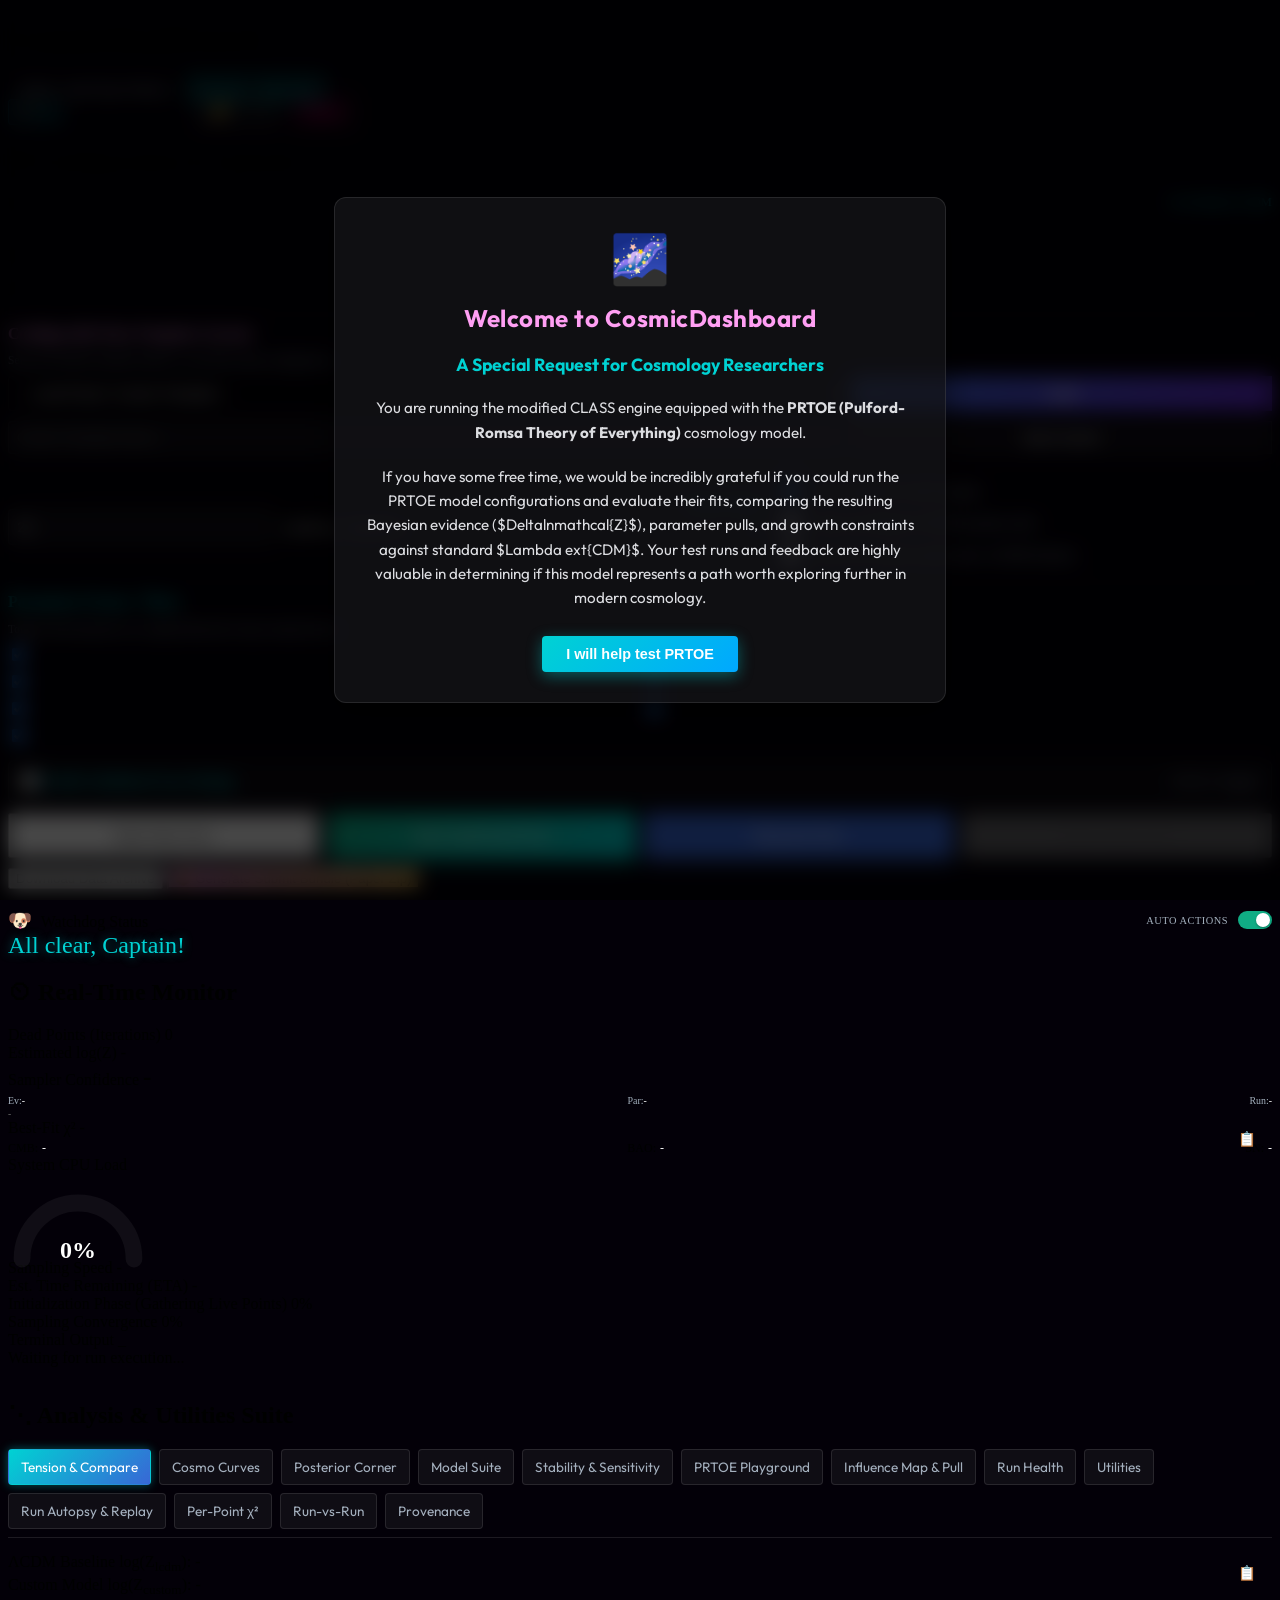
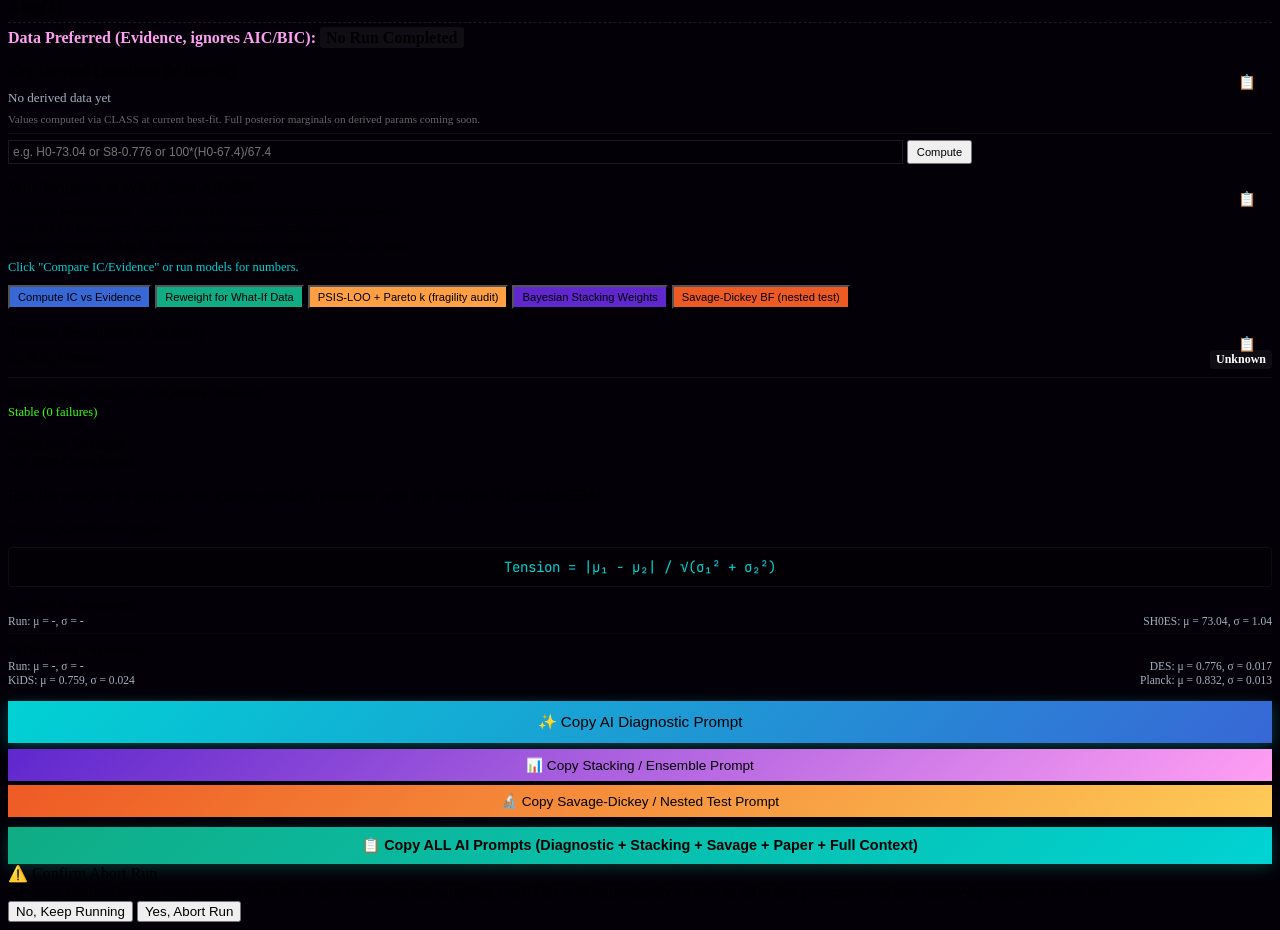
==== cosmic_dashboard/frontend/index.html @ 61d03fb4 "Expose run summary in a beautiful dashboard-native 'Run Complete' card at the top of the grid with o" ====
<!DOCTYPE html>
<html lang="en">
<head>
    <meta charset="UTF-8">
    <meta name="viewport" content="width=device-width, initial-scale=1.0">
    <title>CosmicDashboard - CLASS & Cobaya Controller</title>
    <link rel="stylesheet" href="index.css">
    <link href="https://fonts.googleapis.com/css2?family=Outfit:wght@300;400;600;800&family=JetBrains+Mono:wght@400;700&display=swap" rel="stylesheet">
    <script src="https://cdn.jsdelivr.net/npm/chart.js"></script>
    <style>
        /* Deep Space Nebula Background */
        body {
            background-color: #030008 !important;
            background-image: 
                linear-gradient(to bottom, rgba(3, 0, 8, 0.4), rgba(3, 0, 8, 0.9)),
                url('https://images.unsplash.com/photo-1462331940025-496dfbfc7564?q=80&w=2560&auto=format&fit=crop') !important;
            background-size: cover !important;
            background-position: center center !important;
            background-attachment: fixed !important;
        }
        
        .tab-btn {
            background: rgba(255, 255, 255, 0.05);
            border: 1px solid rgba(255, 255, 255, 0.1);
            color: #a4b0be;
            padding: 8px 12px;
            border-radius: 4px;
            cursor: pointer;
            font-family: 'Outfit', sans-serif;
            font-size: 0.85rem;
            transition: all 0.2s ease;
        }
        .tab-btn:hover {
            background: rgba(255, 255, 255, 0.1);
            color: #fff;
        }
        .tab-btn.active {
            background: linear-gradient(135deg, #00d2d3, #3867d6);
            color: #fff;
            border-color: transparent;
            box-shadow: 0 0 10px rgba(0, 210, 211, 0.4);
        }
        .tab-content {
            display: none;
        }
        .tab-content.active {
            display: block;
        }
        .health-bar-container {
            margin-bottom: 12px;
        }
        .health-bar-label {
            display: flex;
            justify-content: space-between;
            font-size: 0.8rem;
            color: #a4b0be;
            margin-bottom: 4px;
        }
        .health-bar {
            height: 10px;
            background: rgba(255,255,255,0.05);
            border-radius: 5px;
            overflow: hidden;
            border: 1px solid rgba(255,255,255,0.1);
        }
        .health-bar-fill {
            height: 100%;
            width: 0%;
            transition: width 0.5s ease-in-out;
        }
        .wizard-row {
            display: flex;
            gap: 10px;
            margin-bottom: 10px;
            align-items: center;
        }
        .wizard-row label {
            flex: 1;
            font-size: 0.85rem;
            color: #a4b0be;
        }
        .wizard-row select, .wizard-row input {
            flex: 1.5;
            background: rgba(0,0,0,0.3);
            border: 1px solid rgba(255,255,255,0.1);
            border-radius: 4px;
            color: #fff;
            padding: 6px;
            font-family: 'JetBrains Mono', monospace;
            font-size: 0.85rem;
        }
    </style>
</head>
<body>
    <div class="stars"></div>
    <div class="app-container">
        <!-- Header -->
        <header class="app-header">
            <div class="logo-area">
                <span class="pulse-ring"></span>
                <h1>Cosmic<span>Dashboard</span></h1>
                <span style="font-size: 0.75rem; color: #a4b0be; margin-left: 12px; font-weight: normal; align-self: flex-end; margin-bottom: 5px; font-family: 'Outfit', sans-serif;">Author: Justin Ryan Pulford</span>
                <span id="classy-badge" style="margin-left: 15px; font-size: 0.8rem; padding: 4px 8px; background: rgba(0, 210, 211, 0.1); border: 1px solid #00d2d3; border-radius: 4px; color: #00d2d3; font-family: 'JetBrains Mono', monospace;">Engine: Checking...</span>
            </div>
            <div style="display: flex; align-items: center; gap: 15px;">
                <div id="phone-link-container" style="display: none; align-items: center; gap: 6px; background: rgba(0, 210, 255, 0.05); border: 1px solid rgba(0, 210, 255, 0.15); padding: 4px 8px; border-radius: 4px; font-size: 0.82rem; font-family: 'Outfit', sans-serif;">
                    <span style="font-size: 1rem;">📱</span>
                    <span style="color: #a4b0be;">Phone Sync:</span>
                    <a id="phone-link-href" href="#" target="_blank" rel="noopener noreferrer" style="color: #00d2d3; text-decoration: none; font-weight: bold; font-family: 'JetBrains Mono', monospace;">Checking...</a>
                    <button id="btn-phone-copy" title="Copy full phone URL" style="background:none; border:none; color:#a4b0be; cursor:pointer; font-size:0.75rem; padding:0 1px; line-height:1;">📋</button>
                    <button id="btn-phone-refresh" title="Refresh status (update phone link)" style="background:none; border:none; color:#a4b0be; cursor:pointer; font-size:0.75rem; padding:0 1px; line-height:1;">🔄</button>
                    <button id="btn-phone-set" title="Manually paste/set a working tunnel URL (use if auto link broke or for manual npx localtunnel)" style="background:none; border:none; color:#a4b0be; cursor:pointer; font-size:0.75rem; padding:0 1px; line-height:1;">📝</button>
                    <button id="btn-phone-clear" title="Clear phone link (tunnel expired/broken)" style="background:none; border:none; color:#a4b0be; cursor:pointer; font-size:0.75rem; padding:0 1px; line-height:1;">✕</button>
                </div>
                <button id="btn-phone-set-global" title="Phone Sync / Remote Access — set or update tunnel URL (for when auto localtunnel link breaks or manual npx)" style="background: rgba(0, 210, 255, 0.08); border: 1px solid rgba(0, 210, 255, 0.25); color: #00d2d3; padding: 3px 7px; border-radius: 4px; font-size: 0.85rem; cursor: pointer; display: flex; align-items: center; gap: 3px; font-family: 'Outfit', sans-serif;">
                    📱 <span style="font-size: 0.65rem; opacity: 0.8;">sync</span>
                </button>
                <div class="system-status">
                    <span class="status-dot status-idle" id="status-dot"></span>
                    <span class="status-text" id="status-text">SYSTEM IDLE</span>
                </div>
                <button class="btn btn-secondary" id="btn-manual-login" style="padding: 6px 12px; font-size: 0.8rem; background: rgba(255,255,255,0.05); border:1px solid rgba(255,255,255,0.15); display: flex; align-items: center; gap: 6px;">
                    <span>🔑</span> <span>Login</span>
                </button>
                <button class="btn btn-secondary" id="btn-logout" style="padding: 6px 10px; font-size: 0.75rem; background: rgba(255,0,127,0.1); border:1px solid rgba(255,0,127,0.3); color:#ff007f;">Logout</button>
            </div>
        </header>

        <!-- Main Dashboard Grid -->
        <main class="dashboard-grid">
            <!-- Real-time Run Complete Summary (appears at the top of the grid when complete) -->
            <div class="evidence-math" id="run-complete-summary-card" style="grid-column: 1 / -1; display: none; position: relative; background: linear-gradient(135deg, rgba(16, 172, 132, 0.2), rgba(0, 210, 211, 0.15)); border: 1px solid rgba(0, 210, 211, 0.4); box-shadow: 0 4px 25px rgba(0, 210, 211, 0.25); margin-bottom: 15px; padding: 18px; border-radius: 8px;">
                <button class="copy-btn" id="btn-close-summary" title="Dismiss" style="position: absolute; top: 10px; right: 10px; background: none; border: none; color: #a4b0be; cursor: pointer; font-size: 1rem; transition: all 0.2s ease;">✕</button>
                <div style="display: flex; align-items: center; justify-content: space-between; flex-wrap: wrap; gap: 15px;">
                    <div style="max-width: 50%;">
                        <h3 style="margin: 0 0 5px 0; color: #00d2d3; font-size: 1.15rem; display: flex; align-items: center; gap: 8px;">
                            <span>🎉</span> Cosmo Optimizer Run Complete!
                        </h3>
                        <p style="margin: 0; color: #a4b0be; font-size: 0.85rem;">
                            The multi-start optimizer has successfully finished. Mode clustering, GP surrogate-accelerated MCMC, and Gelfand-Dey evidence estimation are complete.
                        </p>
                    </div>
                    <div style="display: flex; gap: 20px; flex-wrap: wrap;">
                        <div style="text-align: center; background: rgba(0,0,0,0.2); padding: 8px 15px; border-radius: 4px; border: 1px solid rgba(255,255,255,0.05);">
                            <div style="font-size: 0.72rem; color: #a4b0be; text-transform: uppercase;">Combined ln(Z)</div>
                            <div style="font-size: 1.25rem; font-weight: bold; color: #00d2d3; font-family: var(--font-mono);" id="summary-combined-logz">-</div>
                        </div>
                        <div style="text-align: center; background: rgba(0,0,0,0.2); padding: 8px 15px; border-radius: 4px; border: 1px solid rgba(255,255,255,0.05);">
                            <div style="font-size: 0.72rem; color: #a4b0be; text-transform: uppercase;">Modes Found</div>
                            <div style="font-size: 1.25rem; font-weight: bold; color: #ff9f43; font-family: var(--font-mono);" id="summary-modes-count">-</div>
                        </div>
                        <div style="text-align: center; background: rgba(0,0,0,0.2); padding: 8px 15px; border-radius: 4px; border: 1px solid rgba(255,255,255,0.05);">
                            <div style="font-size: 0.72rem; color: #a4b0be; text-transform: uppercase;">Exploration Health</div>
                            <div style="font-size: 1.25rem; font-weight: bold; color: #10ac84; font-family: var(--font-mono);" id="summary-exploration-health">-</div>
                        </div>
                    </div>
                    <button class="btn btn-primary btn-glow" id="btn-view-optimizer-details" style="padding: 10px 18px; font-size: 0.88rem; background: linear-gradient(135deg, #10ac84, #00d2d3); border: none; box-shadow: 0 4px 15px rgba(0, 210, 211, 0.4); font-weight: bold;">
                        🔍 View Multimodal Report
                    </button>
                </div>
            </div>
            <!-- Left Panel: Configuration & Uploads -->
            <section class="panel glassmorphic scrollable" id="config-panel">
                <h2><span class="icon">&#x2699;</span> Configuration & Uploads</h2>
                
                <!-- YAML Upload -->
                <div class="control-group">
                    <label style="display: flex; justify-content: space-between;">Upload Model Configuration (.yaml) <a href="#" id="btn-reset-yaml" style="color: #00d2d3; text-decoration: none; font-size: 0.8rem;">Use Default ΛCDM</a></label>
                    <div class="file-upload-zone" id="yaml-upload-zone" role="button" tabindex="0" aria-label="Upload YAML configuration file">
                        <span class="upload-icon">&#x2191;</span>
                        <p>Drag & drop or <span class="browse">browse</span></p>
                        <span class="file-name-display" id="yaml-name">Default: lcdm_config.yaml</span>
                        <input type="file" id="yaml-input" accept=".yaml,.yml" style="display: none;">
                        <!-- THE COSMIC PORTAL: ALWAYS-VISIBLE ALIVE NEBULA.
                             Real nebula photo + deep layered gas clouds (indigos/violets/crimsons/teals/magentas/golds).
                             ALWAYS present (never disappears when config added).
                             .has-model: vivid + glassmorphic readable name pill so you clearly see "what model is being ran".
                             .running: FULLY ALIVE - fast swirling drift, pulsing energy, flowing space dust through the clouds,
                             stars dancing, portal breathing/glowing. Hover amps it more. Pure CSS. JUST MAKE IT ALIVE. -->

                    </div>
                </div>

                <!-- Configurable Run Template System -->
                <div class="control-group" id="template-system-section" style="margin-top: 15px; border-top: 1px solid rgba(255,255,255,0.05); padding-top: 10px;">
                    <label style="font-weight: bold; margin-bottom: 8px; color: #ff9ff3;">Configurable Run Template System</label>
                    <p style="font-size: 0.72rem; color: #a4b0be; margin-bottom: 10px;">Select pre-defined standard models or save/load custom configurations.</p>
                    <div style="display: flex; gap: 8px; margin-bottom: 10px;">
                        <select id="select-config-template" style="flex: 2; padding: 8px; border-radius: 4px; background: rgba(0,0,0,0.3); border: 1px solid rgba(255,255,255,0.1); color: #fff; font-size: 0.82rem;">
                            <option value="">-- Load Preset / Custom Template --</option>
                            <option value="lcdm_baseline">ΛCDM Baseline</option>
                            <option value="prtoe_standard">PRTOE Standard</option>
                            <option value="wcdm_test">wCDM Test</option>
                            <option value="ede_test">EDE Test (Model Zoo)</option>
                            <option value="last_run">Last Run</option>
                        </select>
                        <button class="btn btn-glow" id="btn-load-template" style="flex: 1; padding: 6px; font-size: 0.8rem; background: linear-gradient(135deg, #3867d6, #5f27cd); color: white; border: none; font-weight: bold;">Load</button>
                    </div>
                    <div style="display: flex; gap: 8px;">
                        <input type="text" id="input-template-name" placeholder="Custom Template Name..." style="flex: 2; padding: 8px; border-radius: 4px; background: rgba(255,255,255,0.05); border: 1px solid rgba(255,255,255,0.1); color: #fff; font-size: 0.8rem;">
                        <button class="btn" id="btn-save-template" style="flex: 1; padding: 6px; font-size: 0.8rem; background: rgba(255,255,255,0.05); border: 1px solid rgba(255,255,255,0.1); color: #fff;">Save Current</button>
                    </div>
                </div>

                <!-- Run Settings -->
                <div class="control-group" style="display: flex; gap: 15px; align-items: center; margin-top: 15px;">
                    <div style="flex: 1;">
                        <label>CPU Cores</label>
                        <input type="number" id="input-cores" value="24" min="1" max="128" style="width: 100%; padding: 8px; border-radius: 4px; background: rgba(255,255,255,0.05); border: 1px solid rgba(255,255,255,0.1); color: #fff; font-family: 'JetBrains Mono', monospace;">
                    </div>
                    <!-- CLASS Engine Selector (new: swap entire CLASS builds for different models/patches) -->
                    <div style="flex: 2;">
                        <label style="display: flex; justify-content: space-between; align-items: center;">
                            Active CLASS Engine
                            <a href="#" id="btn-manage-engines" style="color:#00d2d3; font-size:0.72rem; text-decoration:underline;">Manage Engines</a>
                        </label>
                        <select id="select-class-engine" style="width: 100%; padding: 6px; border-radius: 4px; background: rgba(0,0,0,0.3); border: 1px solid rgba(255,255,255,0.1); color: #fff; font-size: 0.82rem; font-family: 'JetBrains Mono', monospace;">
                            <option value="">Loading engines...</option>
                        </select>
                    </div>
                    <div style="flex: 2; display: flex; flex-direction: column; gap: 8px; margin-top: 10px;">
                        <div style="display: flex; align-items: center; gap: 10px;">
                            <input type="checkbox" id="check-autorebuild" checked style="width: 18px; height: 18px;">
                            <label style="margin: 0; cursor: pointer; color: #a4b0be; font-size: 0.9rem;" for="check-autorebuild">Auto-rebuild CLASS Engine</label>
                        </div>
                        <div style="display: flex; align-items: center; gap: 10px;">
                            <input type="checkbox" id="check-autorun-lcdm" style="width: 18px; height: 18px;">
                            <label style="margin: 0; cursor: pointer; color: #a4b0be; font-size: 0.9rem;" for="check-autorun-lcdm">Auto-run default &Lambda;CDM baseline after</label>
                        </div>
                        <div style="display: flex; align-items: center; gap: 10px;">
                            <input type="checkbox" id="check-autorun-custom" style="width: 18px; height: 18px;">
                            <label style="margin: 0; cursor: pointer; color: #a4b0be; font-size: 0.9rem;" for="check-autorun-custom">Auto-run custom model after &Lambda;CDM finishes</label>
                        </div>
                    </div>
                </div>

                <!-- Parameter Freeze/Thaw System -->
                <div class="control-group" id="freeze-thaw-section" style="margin-top: 15px; border-top: 1px solid rgba(255,255,255,0.05); padding-top: 10px;">
                    <label style="font-weight: bold; margin-bottom: 8px; color: #00d2d3;">Parameter Freeze / Thaw</label>
                    <p style="font-size: 0.72rem; color: #a4b0be; margin-bottom: 10px;">Toggle which parameters are sampled (thawed) or kept constant (frozen).</p>
                    <div style="display: grid; grid-template-columns: 1fr 1fr; gap: 8px; font-family: var(--font-sans); font-size: 0.8rem;">
                        <label style="display: flex; align-items: center; gap: 6px; cursor: pointer;">
                            <input type="checkbox" class="freeze-toggle" data-param="H0" checked> H₀ (Hubble)
                        </label>
                        <label style="display: flex; align-items: center; gap: 6px; cursor: pointer;">
                            <input type="checkbox" class="freeze-toggle" data-param="omega_cdm" checked> &omega;<sub>cdm</sub> (CDM)
                        </label>
                        <label style="display: flex; align-items: center; gap: 6px; cursor: pointer;">
                            <input type="checkbox" class="freeze-toggle" data-param="omega_b" checked> &omega;<sub>b</sub> (Baryons)
                        </label>
                        <label style="display: flex; align-items: center; gap: 6px; cursor: pointer;">
                            <input type="checkbox" class="freeze-toggle" data-param="xi_prtoe" checked> &xi;<sub>prtoe</sub>
                        </label>
                        <label style="display: flex; align-items: center; gap: 6px; cursor: pointer;">
                            <input type="checkbox" class="freeze-toggle" data-param="delta_prtoe" checked> &delta;<sub>prtoe</sub>
                        </label>
                        <label style="display: flex; align-items: center; gap: 6px; cursor: pointer;">
                            <input type="checkbox" class="freeze-toggle" data-param="zeta_prtoe" checked> &zeta;<sub>prtoe</sub>
                        </label>
                        <label style="display: flex; align-items: center; gap: 6px; cursor: pointer;">
                            <input type="checkbox" class="freeze-toggle" data-param="beta_prtoe" checked> &beta;<sub>prtoe</sub>
                        </label>
                    </div>
                </div>

                <!-- Profile Likelihood Scan Collapsible Panel -->
                <div style="margin-top: 15px; background: rgba(255,255,255,0.03); border: 1px solid rgba(255,255,255,0.08); border-radius: 6px; padding: 12px; margin-bottom: 10px;">
                    <div style="display: flex; justify-content: space-between; align-items: center; cursor: pointer; user-select: none;" onclick="const el=document.getElementById('profile-scan-settings'); el.style.display=el.style.display==='none'?'block':'none';">
                        <span style="font-weight: bold; color: #00d2d3; font-size: 0.88rem; display: flex; align-items: center; gap: 6px;">
                            📊 Profile Likelihood Scan Settings
                        </span>
                        <span style="font-size: 0.8rem; color: #a4b0be;">(Click to Toggle)</span>
                    </div>
                    <div id="profile-scan-settings" style="display: none; margin-top: 10px;">
                        <div style="display: flex; flex-direction: column; gap: 8px;">
                            <div style="display: flex; gap: 10px; align-items: center;">
                                <span style="font-size: 0.8rem; color: #a4b0be; width: 120px;">Parameter:</span>
                                <select id="profile-param" style="flex: 1; background: #1e272e; color: white; border: 1px solid rgba(255,255,255,0.1); padding: 4px; border-radius: 4px; font-size: 0.8rem;">
                                    <option value="H0">H0 (Hubble Constant)</option>
                                    <option value="omega_b">omega_b (Baryon Density)</option>
                                    <option value="omega_cdm">omega_cdm (Cold Dark Matter)</option>
                                    <option value="xi_prtoe">xi_prtoe (PRTOE Coupling)</option>
                                    <option value="zeta_prtoe">zeta_prtoe (Screening)</option>
                                </select>
                            </div>
                            <div style="display: flex; gap: 10px; align-items: center;">
                                <span style="font-size: 0.8rem; color: #a4b0be; width: 120px;">Range (Min, Max):</span>
                                <input type="number" id="profile-min" placeholder="e.g. 67.0" step="any" style="flex: 1; background: #1e272e; color: white; border: 1px solid rgba(255,255,255,0.1); padding: 4px; border-radius: 4px; font-size: 0.8rem;">
                                <input type="number" id="profile-max" placeholder="e.g. 74.0" step="any" style="flex: 1; background: #1e272e; color: white; border: 1px solid rgba(255,255,255,0.1); padding: 4px; border-radius: 4px; font-size: 0.8rem;">
                            </div>
                            <div style="display: flex; gap: 10px; align-items: center;">
                                <span style="font-size: 0.8rem; color: #a4b0be; width: 120px;">Grid Steps:</span>
                                <input type="number" id="profile-steps" value="8" min="3" max="25" style="width: 80px; background: #1e272e; color: white; border: 1px solid rgba(255,255,255,0.1); padding: 4px; border-radius: 4px; font-size: 0.8rem;">
                                <button class="btn btn-primary" id="btn-start-profile" style="flex: 1; padding: 6px; font-size: 0.8rem; background: linear-gradient(135deg, #ff9f43, #ff6b6b); color: white; border: none; border-radius: 4px; box-shadow: 0 2px 8px rgba(255,107,107,0.3);">
                                    🚀 Run Profile Scan
                                </button>
                            </div>
                        </div>
                    </div>
                </div>

                <!-- Action Buttons -->
                <div class="actions" style="display: flex; gap: 10px; flex-wrap: wrap;">
                    <button class="btn btn-primary btn-glow" id="btn-start" style="flex: 1; padding: 12px 10px; font-size: 0.95rem;">Start New Run</button>
                    <button class="btn btn-primary btn-glow" id="btn-start-opt" style="flex: 1; padding: 12px 10px; font-size: 0.95rem; background: linear-gradient(135deg, #10ac84, #00d2d3); color: white; border: none; box-shadow: 0 4px 15px rgba(0, 210, 211, 0.4);">Start Optimized Run</button>
                    <button class="btn" id="btn-resume" style="flex: 1; padding: 12px 10px; font-size: 0.95rem; background: #3867d6; color: white; border: none; box-shadow: 0 4px 15px rgba(56, 103, 214, 0.4);">Resume Run</button>
                    <button class="btn btn-danger" id="btn-stop" disabled style="flex: 1; padding: 12px 10px; font-size: 0.95rem;">Abort Active Run</button>
                </div>
                <div class="actions">
                    <button class="btn btn-secondary" id="btn-download" style="margin-top: 10px;">Download Data Archive</button>
                    <button class="btn btn-primary" id="btn-submit-bundle" style="margin-top: 6px; background: linear-gradient(135deg, #ff9ff3, #feca57); color:#000;">📦 Generate Submit Bundle (Paper Zip)</button>
                </div>
                <!-- Watchdog Alert Card -->
                <div class="jeffreys-card" id="watchdog-card" style="margin-top: 20px; border-color: #00d2d3; transition: all 0.3s ease;">
                    <div class="jeffreys-title" style="display: flex; justify-content: space-between; align-items: center;">
                        <span><span id="watchdog-icon" style="font-size: 1.2rem; margin-right: 5px;">🐶</span> Watchdog Status</span>
                        <div style="display: flex; align-items: center; gap: 8px;">
                            <span style="font-size: 0.65rem; color: #a4b0be; text-transform: uppercase; letter-spacing: 0.5px; margin-right: 2px;">Auto Actions</span>
                            <div class="toggle-container" style="position: relative; width: 34px; height: 18px; cursor: pointer; background: #10ac84; border-radius: 9px; transition: background 0.2s; display: inline-block; vertical-align: middle;" id="toggle-auto-watchdog" title="Toggle automated prior boundary recovery & restarts">
                                <div class="toggle-handle" style="position: absolute; top: 2px; left: 18px; width: 14px; height: 14px; background: white; border-radius: 50%; transition: left 0.2s; box-shadow: 0 1px 2px rgba(0,0,0,0.3);"></div>
                            </div>
                        </div>
                    </div>
                    <div class="jeffreys-value" id="watchdog-text" style="color: #00d2d3; font-size: 1.5rem; text-shadow: 0 0 10px rgba(0, 210, 211, 0.5); transition: color 0.3s ease;">All clear, Captain!</div>
                    <div class="jeffreys-description" id="watchdog-desc" style="max-height: 200px; overflow-y: auto; text-align: left; background: rgba(0,0,0,0.2); padding: 8px; border-radius: 4px; display: none; margin-top: 10px;">
                        <!-- Alerts will be injected here -->
                    </div>
                    <div id="watchdog-actions" style="display: none; margin-top: 15px; gap: 8px; flex-wrap: wrap;">
                        <div id="watchdog-prioractions" style="display: none; gap: 8px; width: 100%; flex-wrap: wrap;">
                            <button class="btn btn-primary" id="btn-accept-priors" style="flex: 1; min-width: 120px; padding: 8px; font-size: 0.9rem; background: #ff4757; border: none; box-shadow: 0 0 10px rgba(255,71,87,0.4);">Accept & Restart</button>
                            <button class="btn btn-secondary" id="btn-deny-priors" style="flex: 1; min-width: 120px; padding: 8px; font-size: 0.9rem;">Deny / Ignore</button>
                        </div>
                        <div id="watchdog-utilactions" style="display: none; gap: 8px; width: 100%; flex-wrap: wrap;">
                            <button class="btn btn-secondary" id="btn-clear-report" style="flex: 1; min-width: 100px; padding: 8px; font-size: 0.85rem; background: #57606f; border: none;">Clear Report</button>
                            <button class="btn btn-secondary" id="btn-view-logfile" style="flex: 1; min-width: 100px; padding: 8px; font-size: 0.85rem; background: #3742fa; border: none;">View Log</button>
                            <button class="btn btn-secondary" id="btn-clear-log" style="flex: 1; min-width: 100px; padding: 8px; font-size: 0.85rem; background: #e74c3c; border: none;">Clear Log</button>
                            <button class="btn btn-secondary" id="btn-open-logfile" style="flex: 1; min-width: 100px; padding: 8px; font-size: 0.85rem; background: #2f3640; border: none;">Chain Log</button>
                        </div>
                    </div>
                </div>
            </section>

            <!-- Center Panel: Real-Time Sampler Monitor -->
            <section class="panel glassmorphic" id="monitor-panel" style="min-width: 0;">
                <h2><span class="icon">&#x23f2;</span> Real-Time Monitor</h2>
                
                <div class="monitor-stats">
                    <div class="stat-card">
                        <span class="stat-label">Dead Points (Iterations)</span>
                        <span class="stat-value" id="stat-dead">0</span>
                    </div>
                    <div class="stat-card">
                        <span class="stat-label">Estimated log(Z)</span>
                        <span class="stat-value highlight-cyan" id="stat-evidence">-</span>
                    </div>
                    <!-- New: Confidence Tracker - shows how confident the sampler is in current likelihood & parameters -->
                    <div class="stat-card">
                        <span class="stat-label">Sampler Confidence</span>
                        <span class="stat-value" id="stat-confidence" style="font-size: 1.6rem; font-weight: 700;">-</span>
                        <div style="margin-top: 3px; font-size: 0.62rem; color: #a4b0be; display: flex; gap: 5px; justify-content: space-between;">
                            <span>Ev:<span id="conf-evidence" style="color:#fff; font-family: var(--font-mono);">-</span></span>
                            <span>Par:<span id="conf-params" style="color:#fff; font-family: var(--font-mono);">-</span></span>
                            <span>Run:<span id="conf-sampler" style="color:#fff; font-family: var(--font-mono);">-</span></span>
                        </div>
                        <div id="conf-message" style="margin-top: 2px; font-size: 0.6rem; color: #666; font-family: var(--font-mono); white-space: nowrap; overflow: hidden; text-overflow: ellipsis;">-</div>
                    </div>
                    <div class="stat-card" style="position: relative;">
                        <button class="copy-btn" id="btn-copy-bestfit" title="Copy best-fit parameters" style="position: absolute; top: 10px; right: 10px; background: none; border: none; color: #a4b0be; cursor: pointer; font-size: 0.9rem; padding: 2px 6px; border-radius: 4px; transition: all 0.2s ease;">📋</button>
                        <span class="stat-label">Best-Fit &chi;&sup2;</span>
                        <span class="stat-value highlight-neon" id="stat-chi2">-</span>
                        <div style="display: flex; justify-content: space-between; font-size: 0.75rem; color: var(--text-secondary); margin-top: 4px; font-family: var(--font-mono);">
                            <span>CMB:<span id="stat-chi2-cmb" style="color:#fff; margin-left:4px">-</span></span>
                            <span>BAO:<span id="stat-chi2-bao" style="color:#fff; margin-left:4px">-</span></span>
                            <span>SN:<span id="stat-chi2-sn" style="color:#fff; margin-left:4px">-</span></span>
                        </div>
                        <div id="stat-raw-params" style="margin-top: 10px; font-size: 0.7rem; color: #a4b0be; font-family: var(--font-mono); max-height: 120px; overflow-y: auto; overflow-x: auto; background: rgba(0,0,0,0.2); padding: 6px; border-radius: 4px; display: none; word-break: break-all;">
                            <!-- Raw params injected here -->
                        </div>
                    </div>
                    <div class="stat-card" style="align-items: center; justify-content: center;">
                        <span class="stat-label" style="align-self: flex-start; width: 100%;">System CPU Load</span>
                        <div style="position: relative; width: 140px; height: 70px; margin-top: 15px;">
                            <svg viewBox="0 0 100 50" style="width: 100%; height: 100%; overflow: visible;">
                                <path d="M 10 50 A 40 40 0 0 1 90 50" fill="none" stroke="rgba(255,255,255,0.05)" stroke-width="12" stroke-linecap="round"/>
                                <path id="cpu-gauge-path" d="M 10 50 A 40 40 0 0 1 90 50" fill="none" stroke="#00d2d3" stroke-width="12" stroke-linecap="round" stroke-dasharray="125.66" stroke-dashoffset="125.66" style="transition: stroke-dashoffset 0.5s ease-out, stroke 0.5s ease;"/>
                            </svg>
                            <div style="position: absolute; bottom: -5px; left: 0; width: 100%; text-align: center;">
                                <span id="stat-cpu" style="font-family: var(--font-mono); font-size: 1.5rem; font-weight: 700; color: #fff;">0%</span>
                            </div>
                        </div>
                    </div>
                    <div class="stat-card">
                        <span class="stat-label">Sampling Speed</span>
                        <span class="stat-value highlight-cyan" id="stat-speed">-</span>
                    </div>
                    <div class="stat-card">
                        <span class="stat-label">Est. Time Remaining (ETA)</span>
                        <span class="stat-value highlight-neon" id="stat-eta">-</span>
                    </div>
                </div>

                <div class="progress-container">
                    <div class="progress-header">
                        <span>Initialization Phase (Gathering Live Points)</span>
                        <span id="init-percent">0%</span>
                    </div>
                    <div class="progress-bar">
                        <div class="progress-fill" id="init-fill" style="background: linear-gradient(90deg, #ff9ff3, #feca57);"></div>
                    </div>
                </div>

                <div class="progress-container">
                    <div class="progress-header">
                        <span>Sampling Convergence</span>
                        <span id="progress-percent">0%</span>
                    </div>
                    <div class="progress-bar">
                        <div class="progress-fill" id="progress-fill"></div>
                    </div>
                </div>

                <!-- Live Parameter Space Plot -->
                <div class="live-plot-container" id="live-plot-container" style="display: none; margin-top: 15px; text-align: center; background: rgba(0,0,0,0.2); border-radius: 8px; border: 1px solid rgba(255,255,255,0.05); padding: 10px;">
                    <div style="font-size: 0.8rem; color: #a4b0be; font-family: var(--font-mono); margin-bottom: 10px; display: flex; justify-content: space-between; align-items: center;">
                        <span><span style="color: #00d2d3;">&#9654;</span> Live Parameter Space Coverage</span>
                        <span id="plot-timestamp" style="font-size: 0.7rem; color: #576574;">-</span>
                    </div>
                    <div style="max-height: 380px; overflow: auto; border-radius: 4px; padding: 5px;">
                        <img id="live-plot-img" src="" style="width: 55%; min-width: 350px; height: auto; border-radius: 4px; box-shadow: 0 4px 15px rgba(0,0,0,0.5);" alt="Live Convergence Plot">
                    </div>
                </div>

                <div class="console-log">
                    <div class="console-header">
                        <span>Terminal Output</span>
                        <span class="blink-cursor">_</span>
                    </div>
                    <div class="console-body" id="console-body" style="overflow-x: auto; white-space: nowrap; padding-bottom: 15px;">
                        Waiting for run execution...
                    </div>
                </div>
            </section>

            <!-- Right Panel: Bayesian Evidence Comparison & Controls -->
            <section class="panel glassmorphic scrollable" id="results-panel">
                <h2><span class="icon">&#x22f1;</span> Analysis &amp; Utilities Suite</h2>
                
                <!-- Tab Headers -->
                <div class="tabs-header" style="display: flex; gap: 8px; border-bottom: 1px solid rgba(255,255,255,0.1); padding-bottom: 8px; margin-bottom: 15px; flex-wrap: wrap;">
                    <button class="tab-btn active" data-tab="tab-tension">Tension &amp; Compare</button>
                    <button class="tab-btn" data-tab="tab-optimizer" id="tab-btn-optimizer" style="display: none; background: rgba(0, 210, 211, 0.15); border: 1px solid rgba(0, 210, 211, 0.3); color: #00d2d3;">⚡ Optimized Run</button>
                    <button class="tab-btn" data-tab="tab-curves">Cosmo Curves</button>
                    <button class="tab-btn" data-tab="tab-corner">Posterior Corner</button>
                    <button class="tab-btn" data-tab="tab-compare">Model Suite</button>
                    <button class="tab-btn" data-tab="tab-stability">Stability &amp; Sensitivity</button>
                    <button class="tab-btn" data-tab="tab-playground">PRTOE Playground</button>
                    <button class="tab-btn" data-tab="tab-influence">Influence Map &amp; Pull</button>
                    <button class="tab-btn" data-tab="tab-health">Run Health</button>
                    <button class="tab-btn" data-tab="tab-utils">Utilities</button>
                    <button class="tab-btn" data-tab="tab-autopsy">Run Autopsy &amp; Replay</button>
                    <button class="tab-btn" data-tab="tab-perpoint">Per-Point &chi;&sup2;</button>
                    <button class="tab-btn" data-tab="tab-runcompare">Run-vs-Run</button>
                    <button class="tab-btn" data-tab="tab-provenance">Provenance</button>
                </div>

                <!-- Tab 1: Tension & Compare -->
                <div class="tab-content active" id="tab-tension">
                    <div class="evidence-math" style="position: relative;">
                        <button class="copy-btn" id="btn-copy-evidence" title="Copy evidence comparison" style="position: absolute; top: 10px; right: 10px; background: none; border: none; color: #a4b0be; cursor: pointer; font-size: 0.9rem; padding: 2px 6px; border-radius: 4px; transition: all 0.2s ease;">📋</button>
                        <div class="math-row">
                            <span class="math-label">ΛCDM Baseline log(Z<sub>lcdm</sub>):</span>
                            <span class="math-val" id="val-baseline">-</span>
                        </div>
                        <div class="math-row">
                            <span class="math-label" id="label-custom-model">Custom Model log(Z<sub>custom</sub>):</span>
                            <span class="math-val highlight-cyan" id="val-custom">-</span>
                        </div>
                        <div class="math-divider"></div>
                        <div class="math-row result-row">
                            <span class="math-label">&Delta; log(Z):</span>
                            <span class="math-val highlight-neon" id="val-delta">-</span>
                        </div>
                        <!-- NEW: At-a-glance ACTUAL model preference from the data (Bayesian evidence, WAIC, BMA, PPC, tensions) -- ignores AIC/BIC entirely -->
                        <div class="math-row" style="margin-top: 6px; padding-top: 6px; border-top: 1px dashed rgba(255,255,255,0.1);">
                            <span class="math-label" style="font-weight: bold; color: #ff9ff3;">Data Preferred (Evidence, ignores AIC/BIC):</span>
                            <span class="math-val" id="evidence-preferred-model" style="font-weight: bold; background: rgba(255,255,255,0.05); padding: 2px 6px; border-radius: 3px;">No Run Completed</span>
                        </div>
                    </div>

                    <!-- Key Derived Cosmological Parameters (new drool-worthy panel) -->
                    <div class="evidence-math" id="derived-params-card" style="margin-top: 15px; position: relative;">
                        <button class="copy-btn" id="btn-copy-derived" title="Copy derived parameters" style="position: absolute; top: 10px; right: 10px; background: none; border: none; color: #a4b0be; cursor: pointer; font-size: 0.9rem; padding: 2px 6px; border-radius: 4px; transition: all 0.2s ease;">📋</button>
                        <div class="jeffreys-title">Key Derived Quantities (at best-fit)</div>
                        <div id="derived-params-body" style="font-family: var(--font-mono); font-size: 0.82rem; line-height: 1.45; margin-top: 8px; display: grid; grid-template-columns: 1fr 1fr; gap: 4px 12px;">
                            <!-- Populated by JS from /api/derived_parameters -->
                            <div style="color:#a4b0be">Run a model to see age, r_s, 100θ_s, σ₈, S₈, etc.</div>
                        </div>
                        <div style="font-size:0.7rem; color:#666; margin-top:6px;">Values computed via CLASS at current best-fit. Full posterior marginals on derived params coming soon.</div>
                        <div style="margin-top:8px; border-top:1px solid rgba(255,255,255,0.05); padding-top:6px;">
                            <input type="text" id="derived-expr-input" placeholder="e.g. H0-73.04 or S8-0.776 or 100*(H0-67.4)/67.4" style="width:70%; padding:4px; font-size:0.75rem; background:rgba(0,0,0,0.3); border:1px solid rgba(255,255,255,0.1); color:#fff;">
                            <button class="btn" id="btn-compute-expr" style="padding:4px 8px; font-size:0.7rem;">Compute</button>
                            <div id="derived-expr-result" style="font-size:0.75rem; margin-top:4px; color:#00d2d3;"></div>
                        </div>
                    </div>


                    <!-- Multimodal cards moved to the dedicated Optimized Run tab -->


                    <!-- Profile Likelihood Plot Card -->
                    <div class="evidence-math" id="profile-likelihood-card" style="margin-top: 15px; position: relative; display: none;">
                        <div class="jeffreys-title"><span style="font-size: 1.2rem; margin-right: 5px;">📈</span> Profile Likelihood Scan</div>
                        <div id="profile-likelihood-body" style="text-align: center; margin-top: 8px;">
                            <img id="profile-likelihood-plot" src="" alt="Profile Likelihood Plot" style="max-width: 100%; height: auto; border: 1px solid rgba(255,255,255,0.1); border-radius: 4px; display: none; margin: 0 auto;">
                            <div id="profile-likelihood-table-container" style="margin-top: 10px; overflow-x: auto;"></div>
                        </div>
                    </div>

                    <!-- IC vs Evidence Comparison (makes AIC/BIC obsolete for complex models) -->
                    <div class="evidence-math" id="ic-evidence-card" style="margin-top: 15px; position: relative;">
                        <button class="copy-btn" id="btn-copy-ic-evidence" title="Copy IC vs evidence comparison" style="position: absolute; top: 10px; right: 10px; background: none; border: none; color: #a4b0be; cursor: pointer; font-size: 0.9rem; padding: 2px 6px; border-radius: 4px; transition: all 0.2s ease;">📋</button>
                        <div class="jeffreys-title">Why Evidence & WAIC Beat AIC/BIC</div>
                        <div id="ic-evidence-body" style="font-family: var(--font-mono); font-size: 0.78rem; line-height: 1.4; margin-top: 6px;">
                            <div>AIC/BIC: point-estimate + crude k penalty. Misses prior volume, degeneracies.</div>
                            <div>WAIC/LOO: full posterior penalty (effective params from variance).</div>
                            <div>Bayesian Evidence (Δlog Z): integrates likelihood over prior (true Occam razor).</div>
                            <div id="ic-evidence-values" style="margin-top:4px; color:#00d2d3;">Click "Compare IC/Evidence" or run models for numbers.</div>
                        </div>
                        <button class="btn" id="btn-ic-evidence" style="margin-top:8px; padding:4px 8px; font-size:0.7rem; background:#3867d6;">Compute IC vs Evidence</button>
                        <button class="btn" id="btn-reweight" style="margin-top:4px; padding:4px 8px; font-size:0.7rem; background:#10ac84;">Reweight for What-If Data</button>
                        <button class="btn" id="btn-psis-loo" style="margin-top:4px; padding:4px 8px; font-size:0.7rem; background:#ff9f43;">PSIS-LOO + Pareto k (fragility audit)</button>
                        <button class="btn" id="btn-model-stacking" style="margin-top:4px; padding:4px 8px; font-size:0.7rem; background:#5f27cd;">Bayesian Stacking Weights</button>
                        <button class="btn" id="btn-savage-dickey" style="margin-top:4px; padding:4px 8px; font-size:0.7rem; background:#ee5a24;">Savage-Dickey BF (nested test)</button>
                        <div id="advanced-metrics-body" style="margin-top:6px; font-family: var(--font-mono); font-size:0.72rem; color:#a4b0be; background:rgba(0,0,0,0.2); padding:4px; border-radius:3px; display:none;"></div>
                    </div>

                    <!-- Model Tension & Stability Card -->
                    <div class="evidence-math" id="tensions-card" style="margin-top: 15px; position: relative;">
                        <button class="copy-btn" id="btn-copy-tensions" title="Copy tension & struggles status" style="position: absolute; top: 10px; right: 10px; background: none; border: none; color: #a4b0be; cursor: pointer; font-size: 0.9rem; padding: 2px 6px; border-radius: 4px; transition: all 0.2s ease;">📋</button>
                        <div class="jeffreys-title">Tension Resolution &amp; Stability</div>
                        <div style="font-family: var(--font-sans); font-size: 0.85rem; margin-top: 8px; display: flex; flex-direction: column; gap: 8px;">
                            <div style="display: flex; justify-content: space-between; align-items: center;">
                                <span>H<sub>0</sub> &amp; S<sub>8</sub> Tensions:</span>
                                <span id="stat-tensions-badge" style="padding: 2px 6px; border-radius: 4px; font-weight: bold; font-family: var(--font-mono); font-size: 0.75rem; background: rgba(255,255,255,0.05); color: #fff;">Unknown</span>
                            </div>
                            <div id="stat-neutrino-line" style="display: none; justify-content: space-between; align-items: center; font-size: 0.82rem; border-top: 1px dashed rgba(255,255,255,0.05); padding-top: 6px; margin-top: 2px;">
                                <span>Neutrino Stability (m<sub>&nu;</sub>):</span>
                                <span id="stat-neutrino-badge" style="padding: 1px 5px; border-radius: 3px; font-weight: bold; font-family: var(--font-mono); font-size: 0.72rem; background: rgba(255,255,255,0.05); color: #fff; border: 1px solid rgba(255,255,255,0.1);">--</span>
                            </div>
                            <div id="stat-ncdm-section" style="display: none; flex-direction: column; border-top: 1px dashed rgba(255,255,255,0.05); padding-top: 6px; margin-top: 2px;">
                                <div style="display: flex; justify-content: space-between; align-items: center; cursor: pointer;" id="stat-ncdm-header" title="Click to view neutrino diagnostics">
                                    <span style="display: flex; align-items: center; gap: 4px;">
                                        <span>Neutrino Sector (m_&nu;):</span>
                                        <span id="stat-ncdm-arrow" style="font-size: 0.7rem; transition: transform 0.2s;">▶</span>
                                    </span>
                                    <span id="stat-ncdm-badge" style="padding: 2px 6px; border-radius: 4px; font-weight: bold; font-family: var(--font-mono); font-size: 0.75rem; background: rgba(255,255,255,0.05); color: #fff; border: 1px solid rgba(255,255,255,0.1);">Disabled</span>
                                </div>
                                <div id="stat-ncdm-details" style="display: none; padding-top: 8px; flex-direction: column; gap: 4px; border-top: 1px dashed rgba(255,255,255,0.02); margin-top: 6px; font-size: 0.78rem;">
                                    <!-- Details will be dynamically injected here -->
                                </div>
                            </div>
                            <div id="stat-struggles-section" style="border-top: 1px solid rgba(255,255,255,0.05); padding-top: 8px;">
                                <div style="color: var(--text-secondary); font-size: 0.8rem; margin-bottom: 4px;">Model Struggles (CLASS Computation Failures):</div>
                                <div id="stat-struggles-body" style="font-family: var(--font-mono); font-size: 0.78rem; color: #39ff14; overflow-x: auto; word-break: break-all;">
                                    Stable (0 failures)
                                </div>
                            </div>
                        </div>
                    </div>

                    <!-- Parameters Constraints Table -->
                    <div class="evidence-math" id="constraints-card" style="margin-top: 15px; display: none; position: relative;">
                        <button class="copy-btn" id="btn-copy-constraints" title="Copy 1-sigma constraints" style="position: absolute; top: 10px; right: 10px; background: none; border: none; color: #a4b0be; cursor: pointer; font-size: 0.9rem; padding: 2px 6px; border-radius: 4px; transition: all 0.2s ease;">📋</button>
                        <div class="jeffreys-title">1-Sigma Constraints (Mean &amp; 1-&sigma;)</div>
                        <div id="constraints-body" style="font-family: var(--font-mono); font-size: 0.82rem; line-height: 1.5; margin-top: 8px; max-height: 200px; overflow-y: auto; overflow-x: auto; word-break: break-all;">
                            <!-- Injected parameter limits -->
                        </div>
                    </div>

                    <!-- Jeffreys Scale Card -->
                    <div class="jeffreys-card" id="jeffreys-card" style="margin-top: 15px;">
                        <div class="jeffreys-title">Evidence Strength</div>
                        <div class="jeffreys-value" id="jeffreys-text">No Run Completed</div>
                        <p class="jeffreys-description" id="jeffreys-desc">
                            Run the sampler to compare the custom model's evidence with the baseline $\Lambda$CDM.
                        </p>
                        <div id="evidence-breakdown" style="display: none; border-top: 1px solid rgba(255,255,255,0.05); padding-top: 8px; margin-top: 10px; font-family: var(--font-mono); font-size: 0.75rem; text-align: left; line-height: 1.4; color: #a4b0be; word-break: break-all;">
                            <!-- Breakdown will be injected here -->
                        </div>
                    </div>

                    <!-- Tension Statistical Formula & Component Detail -->
                    <div class="evidence-math" style="margin-top: 15px; font-family: var(--font-sans); font-size: 0.82rem;">
                        <div class="jeffreys-title" style="margin-bottom: 8px;">Tension Quantification Engine</div>
                        <div style="text-align: center; margin: 10px 0; padding: 10px; background: rgba(0,0,0,0.3); border: 1px solid rgba(255,255,255,0.05); border-radius: 4px; font-family: 'JetBrains Mono', monospace; font-size: 0.88rem; color: #00d2d3;">
                            Tension = |&mu;₁ - &mu;₂| / &radic;(&sigma;₁&sup2; + &sigma;₂&sup2;)
                        </div>
                        <div style="display: flex; flex-direction: column; gap: 8px; font-size: 0.78rem;">
                            <div style="border-bottom: 1px solid rgba(255,255,255,0.02); padding-bottom: 6px;">
                                <div style="display: flex; justify-content: space-between; font-weight: bold; margin-bottom: 2px;">
                                    <span>H₀ (Hubble Parameter):</span>
                                    <span id="detail-h0-tension" class="highlight-cyan">-</span>
                                </div>
                                <div style="color: #a4b0be; display: flex; justify-content: space-between; font-family: var(--font-mono); font-size: 0.72rem;">
                                    <span>Run: &mu; = <span id="val-h0-mean">-</span>, &sigma; = <span id="val-h0-std">-</span></span>
                                    <span>SH0ES: &mu; = 73.04, &sigma; = 1.04</span>
                                </div>
                            </div>
                            <div>
                                <div style="display: flex; justify-content: space-between; font-weight: bold; margin-bottom: 2px;">
                                    <span>S₈ (Structure Amplitude):</span>
                                    <span id="detail-s8-tension" class="highlight-cyan">-</span>
                                </div>
                                <div style="color: #a4b0be; display: flex; justify-content: space-between; font-family: var(--font-mono); font-size: 0.72rem; margin-bottom: 2px;">
                                    <span>Run: &mu; = <span id="val-s8-mean">-</span>, &sigma; = <span id="val-s8-std">-</span></span>
                                    <span>DES: &mu; = 0.776, &sigma; = 0.017</span>
                                </div>
                                <div style="color: #a4b0be; display: flex; justify-content: space-between; font-family: var(--font-mono); font-size: 0.72rem;">
                                    <span>KiDS: &mu; = 0.759, &sigma; = 0.024</span>
                                    <span>Planck: &mu; = 0.832, &sigma; = 0.013</span>
                                </div>
                            </div>
                        </div>
                    </div>

                    <!-- Unified AI Prompt Generators (updated with all new features: PSIS-LOO + Pareto k, Bayesian Stacking, Savage-Dickey, robust Phone Sync, alive Nebula portal, etc.) -->
                    <button class="btn btn-primary btn-glow" id="btn-copy-ai-prompt" style="margin-top: 15px; width: 100%; padding: 12px; font-size: 0.95rem; background: linear-gradient(135deg, #00d2d3, #3867d6); border: none; box-shadow: 0 4px 15px rgba(0, 210, 211, 0.3);">
                        ✨ Copy AI Diagnostic Prompt
                    </button>
                    <button class="btn" id="btn-copy-ai-stacking" style="margin-top: 6px; width: 100%; padding: 8px; font-size: 0.85rem; background: linear-gradient(135deg, #5f27cd, #ff9ff3); border: none;">
                        📊 Copy Stacking / Ensemble Prompt
                    </button>
                    <button class="btn" id="btn-copy-ai-savage" style="margin-top: 4px; width: 100%; padding: 8px; font-size: 0.85rem; background: linear-gradient(135deg, #ee5a24, #feca57); border: none;">
                        🔬 Copy Savage-Dickey / Nested Test Prompt
                    </button>
                    <button class="btn btn-secondary" id="btn-copy-all-ai-prompts" style="margin-top: 10px; width: 100%; padding: 10px; font-size: 0.9rem; background: linear-gradient(135deg, #10ac84, #00d2d3); border: none; box-shadow: 0 4px 15px rgba(16, 172, 132, 0.3); font-weight: bold;">
                        📋 Copy ALL AI Prompts (Diagnostic + Stacking + Savage + Paper + Full Context)
                    </button>
                </div>

                <!-- Tab 1.5: Optimized Run Tracker -->
                <div class="tab-content" id="tab-optimizer">
                    <!-- Real-time Convergence Plot -->
                    <div class="evidence-math" style="position: relative;">
                        <div class="jeffreys-title"><span style="font-size: 1.2rem; margin-right: 5px;">📈</span> Optimizer Convergence Progress</div>
                        <div style="text-align: center; margin-top: 10px;">
                            <img id="optimizer-plot-img" src="/api/posteriors_plot?t=0" style="max-width: 100%; height: auto; border-radius: 8px; border: 1px solid rgba(255,255,255,0.08); background: #000;" onerror="this.style.display='none'; document.getElementById('optimizer-plot-fallback').style.display='block';" onload="document.getElementById('optimizer-plot-fallback').style.display='none';" />
                            <div id="optimizer-plot-fallback" style="padding: 40px; color: #a4b0be; font-size: 0.85rem;">Convergence plot will appear once the first evaluations are computed.</div>
                        </div>
                    </div>

                    <!-- Multimodal Modes Comparison Card (Cosmo Optimizer) -->
                    <div class="evidence-math" id="multimodal-comparison-card" style="margin-top: 15px; position: relative;">
                        <button class="copy-btn" id="btn-copy-multimodal" title="Copy multimodal comparison" style="position: absolute; top: 10px; right: 10px; background: none; border: none; color: #a4b0be; cursor: pointer; font-size: 0.9rem; padding: 2px 6px; border-radius: 4px; transition: all 0.2s ease;">📋</button>
                        <div class="jeffreys-title"><span style="font-size: 1.2rem; margin-right: 5px;">🌌</span> Multimodal Modes Comparison</div>
                        <div id="multimodal-comparison-body" style="font-family: var(--font-mono); font-size: 0.8rem; line-height: 1.45; margin-top: 8px; overflow-x: auto;">
                            <div style="color:#a4b0be">Run the Cosmo Optimizer with multistart to see Planck-preferred vs SH0ES-preferred modes compared.</div>
                        </div>
                    </div>

                    <!-- Parameter Tension Analysis Card -->
                    <div class="evidence-math" id="tension-analysis-card" style="margin-top: 15px; position: relative;">
                        <button class="copy-btn" id="btn-copy-tension" title="Copy tension analysis" style="position: absolute; top: 10px; right: 10px; background: none; border: none; color: #a4b0be; cursor: pointer; font-size: 0.9rem; padding: 2px 6px; border-radius: 4px; transition: all 0.2s ease;">📋</button>
                        <div class="jeffreys-title"><span style="font-size: 1.2rem; margin-right: 5px;">⚡</span> Mode Tension Analysis (Planck vs. SH0ES)</div>
                        <div id="tension-analysis-body" style="font-family: var(--font-mono); font-size: 0.8rem; line-height: 1.45; margin-top: 8px; overflow-x: auto;">
                            <div style="color:#a4b0be">Run multi-start optimization to see parameter tension resolved.</div>
                        </div>
                    </div>
                </div>

                <!-- Tab 2: Cosmo Curves -->
                <div class="tab-content" id="tab-curves">
                    <div class="evidence-math">
                        <div class="jeffreys-title" style="margin-bottom: 8px;">Effective Equation‑of‑State w(z)</div>
                        <div class="chart-wrapper">
                            <canvas id="chart-w-mu" style="background: rgba(0,0,0,0.2); border-radius: 4px; padding: 5px;"></canvas>
                        </div>
                        <div id="equation-of-state-params" style="display: flex; justify-content: space-between; font-size: 0.78rem; color: #a4b0be; font-family: var(--font-mono); margin-top: 8px; padding-top: 6px; border-top: 1px dashed rgba(255,255,255,0.05);">
                            <span>w<sub>0</sub>: <span id="curve-w0" style="color: #fff;">-</span></span>
                            <span>w<sub>a</sub>: <span id="curve-wa" style="color: #fff;">-</span></span>
                        </div>
                    </div>
                    
                    <div class="evidence-math" style="margin-top: 15px;">
                        <div class="jeffreys-title" style="margin-bottom: 8px;">Structure Growth Rate f&sigma;<sub>8</sub>(z)</div>
                        <div class="chart-wrapper">
                            <canvas id="chart-f-sigma8" style="background: rgba(0,0,0,0.2); border-radius: 4px; padding: 5px;"></canvas>
                        </div>
                        <div id="structure-growth-params" style="display: flex; justify-content: space-between; font-size: 0.78rem; color: #a4b0be; font-family: var(--font-mono); margin-top: 8px; padding-top: 6px; border-top: 1px dashed rgba(255,255,255,0.05);">
                            <span>Growth Index &gamma;<sub>0</sub>: <span id="curve-gamma" style="color: #fff;">-</span></span>
                        </div>
                    </div>

                    <!-- Model Deformation Slider -->
                    <div class="evidence-math" style="margin-top: 15px;">
                        <div class="jeffreys-title" style="margin-bottom: 4px;">Model Deformation Interpolator</div>
                        <p style="font-size: 0.72rem; color: #a4b0be; margin-bottom: 8px;">
                            Deform model parameter space smoothly from standard &Lambda;CDM (0.0) to full PRTOE (1.0).
                        </p>
                        <div style="display: flex; justify-content: space-between; align-items: center; margin-bottom: 6px;">
                            <span style="font-size: 0.78rem; color: #fff;">Deformation (&alpha;):</span>
                            <span id="val-deform-alpha" style="font-family: var(--font-mono); color: #00d2d3; font-weight: bold;">0.00</span>
                        </div>
                        <input type="range" id="slide-deform-alpha" min="0.0" max="1.0" step="0.05" value="0.00" style="width: 100%; height: 5px; accent-color: #00d2d3; background: rgba(255,255,255,0.1); border-radius: 3px;">
                    </div>
                </div>

                <!-- Tab 3: Influence Maps & Pull Analyzer -->
                <div class="tab-content" id="tab-influence">
                    <!-- Jacobian Influence Heatmap -->
                    <div class="evidence-math">
                        <div class="jeffreys-title" style="margin-bottom: 6px;">Parameter Influence Map (Jacobian Heatmap)</div>
                        <p style="font-size: 0.72rem; color: #a4b0be; margin-bottom: 10px;">
                            Normalized sensitivity matrix showing how late-time PRTOE parameters affect key cosmological parameters. Values show &part; ln(Observable) / &part; ln(Parameter).
                        </p>
                        <div id="jacobian-heatmap-container" style="overflow-x: auto; font-family: var(--font-mono); font-size: 0.78rem; text-align: left; background: rgba(0,0,0,0.2); border-radius: 4px; padding: 5px; border: 1px solid rgba(255,255,255,0.05);">
                            <div style="color: #a4b0be; text-align: center; padding: 10px;">Calculate derivatives to populate map.</div>
                        </div>
                    </div>
                    
                    <!-- Dataset Pull Analyzer -->
                    <div class="evidence-math" style="margin-top: 15px;">
                        <div class="jeffreys-title" style="margin-bottom: 6px;">Dataset Pull Analyzer</div>
                        <p style="font-size: 0.72rem; color: #a4b0be; margin-bottom: 10px;">
                            Correlation matrix between parameters (H₀, S₈) and individual likelihood datasets from active chains. Indicates parameter pull directions.
                        </p>
                        <div id="dataset-pull-container" style="overflow-x: auto; font-family: var(--font-mono); font-size: 0.78rem; text-align: left; background: rgba(0,0,0,0.2); border-radius: 4px; padding: 5px; border: 1px solid rgba(255,255,255,0.05);">
                            <div style="color: #a4b0be; text-align: center; padding: 10px;">Loading pull data from active chains...</div>
                        </div>
                    </div>

                    <!-- Delta Chi2 Bar Chart -->
                    <div class="evidence-math" style="margin-top: 15px;">
                        <div class="jeffreys-title" style="margin-bottom: 8px;">Likelihood Pull: &Delta;&chi;&sup2; per Dataset</div>
                        <div class="chart-wrapper-large">
                            <canvas id="chart-influence" style="background: rgba(0,0,0,0.2); border-radius: 4px; padding: 5px;"></canvas>
                        </div>
                    </div>
                </div>

                <!-- Tab 4: Run Health -->
                <div class="tab-content" id="tab-health">
                    <div class="evidence-math">
                        <!-- Stagnation Alert & Recovery Control -->
                        <div id="stagnation-banner" style="display: none; background: rgba(255, 71, 87, 0.15); border: 1px solid #ff4757; border-radius: 4px; padding: 12px; margin-bottom: 15px; font-family: var(--font-sans); font-size: 0.84rem;">
                            <div style="display: flex; align-items: center; gap: 8px; color: #ff4757; font-weight: bold; margin-bottom: 4px;">
                                <span>⚠️ SAMPLER STAGNATION DETECTED</span>
                            </div>
                            <p id="stagnation-reason-txt" style="color: #a4b0be; font-size: 0.78rem; margin: 0 0 10px 0; line-height: 1.3;">
                                The sampler is evaluating proposals but fails to accept new states (ESS=0).
                            </p>
                            <div style="display: flex; gap: 10px;">
                                <button class="btn btn-danger" id="btn-stagnation-recover" style="padding: 6px 12px; font-size: 0.8rem; flex: 1; border: none; font-weight: bold;">
                                    Widen Priors &amp; Restart
                                </button>
                                <button class="btn btn-secondary" id="btn-stagnation-dismiss" style="padding: 6px 12px; font-size: 0.8rem;">
                                    Dismiss
                                </button>
                            </div>
                        </div>

                        <div class="jeffreys-title" style="margin-bottom: 12px;">Diagnostics Monitor</div>
                        
                        <div class="health-bar-container">
                            <div class="health-bar-label">
                                <span>Sampler Efficiency (Acceptance Rate)</span>
                                <span id="health-efficiency-val">0.0%</span>
                            </div>
                            <div class="health-bar">
                                <div class="health-bar-fill" id="health-efficiency-fill" style="background: linear-gradient(90deg, #00d2d3, #3867d6);"></div>
                            </div>
                        </div>

                        <div class="health-bar-container">
                            <div class="health-bar-label">
                                <span>CLASS Boltzmann Solver Stability</span>
                                <span id="health-stability-val">100.0%</span>
                            </div>
                            <div class="health-bar">
                                <div class="health-bar-fill" id="health-stability-fill" style="background: linear-gradient(90deg, #2ed573, #1e90ff);"></div>
                            </div>
                        </div>

                        <div class="health-bar-container">
                            <div class="health-bar-label">
                                <span>Prior-Hit Frequency</span>
                                <span id="health-prior-val">0.0%</span>
                            </div>
                            <div class="health-bar">
                                <div class="health-bar-fill" id="health-prior-fill" style="background: linear-gradient(90deg, #feca57, #ff4757);"></div>
                            </div>
                        </div>

                        <div style="font-family: var(--font-sans); font-size: 0.82rem; margin-top: 15px; display: flex; flex-direction: column; gap: 8px; border-top: 1px solid rgba(255,255,255,0.05); padding-top: 10px;">
                            <div style="display: flex; justify-content: space-between;">
                                <span style="color: #a4b0be;">Effective Sample Size (ESS):</span>
                                <span id="health-ess" style="color: #fff; font-family: var(--font-mono);">-</span>
                            </div>
                            <div style="display: flex; justify-content: space-between;">
                                <span style="color: #a4b0be;">Autocorrelation Length:</span>
                                <span id="health-autocorr" style="color: #fff; font-family: var(--font-mono);">-</span>
                            </div>
                            <div style="display: flex; justify-content: space-between;">
                                <span style="color: #a4b0be;">Total Proposals Evaluated:</span>
                                <span id="health-evals" style="color: #fff; font-family: var(--font-mono);">-</span>
                            </div>
                        </div>

                        <!-- Manual recovery & packaging buttons -->
                            <div style="display: flex; align-items: center; gap: 8px; margin-bottom: 10px; padding: 8px; background: rgba(255,255,255,0.03); border-radius: 4px;">
                                <input type="checkbox" id="chk-apply-watchdog" checked style="cursor: pointer; width: 16px; height: 16px;">
                                <label for="chk-apply-watchdog" style="color: #a4b0be; font-size: 0.78rem; cursor: pointer; margin: 0; user-select: none;">
                                    Auto-apply Watchdog prior recommendations
                                </label>
                            </div>
                        <div style="border-top: 1px solid rgba(255,255,255,0.05); padding-top: 12px; margin-top: 15px; display: flex; gap: 10px;">
                            <button class="btn" id="btn-manual-recover" style="flex: 1; padding: 8px; font-size: 0.8rem; background: rgba(255,255,255,0.05); border: 1px solid rgba(255,255,255,0.1); color: #fff;">
                                🛠️ Widen Priors &amp; Proposals
                            </button>
                            <button class="btn btn-primary" id="btn-download-repro" style="flex: 1; padding: 8px; font-size: 0.8rem; background: #3867d6; border: none;">
                                📦 Repro Packager
                            </button>
                        </div>

                        <!-- Sampler Brain Matrix -->
                        <div style="border-top: 1px solid rgba(255,255,255,0.05); padding-top: 12px; margin-top: 15px;">
                            <div class="jeffreys-title" style="margin-bottom: 6px;">Sampler Brain (Covariance Matrix)</div>
                            <p style="font-size: 0.72rem; color: #a4b0be; margin-bottom: 10px;">
                                Correlation values between parameters in the proposal covariance matrix. Detects degeneracies.
                            </p>
                            <div id="sampler-brain-matrix" style="overflow-x: auto; font-family: var(--font-mono); font-size: 0.78rem; text-align: left; background: rgba(0,0,0,0.2); border-radius: 4px; padding: 6px; border: 1px solid rgba(255,255,255,0.05);">
                                <div style="color: #a4b0be; text-align: center;">Loading covariance parameters...</div>
                            </div>
                        </div>

                        <!-- Chain Quality Panel (R̂, ESS, Trace, Autocorrelation) -->
                        <div style="border-top: 1px solid rgba(255,255,255,0.05); padding-top: 12px; margin-top: 15px;">
                            <div class="jeffreys-title" style="margin-bottom: 6px;">MCMC &amp; PolyChord Chain Quality Panel</div>
                            <p style="font-size: 0.72rem; color: #a4b0be; margin-bottom: 10px;">
                                Gelman-Rubin convergence (&Rcirc; / PSRF) and per-parameter Effective Sample Size (ESS) calculated from active chains.
                            </p>
                            <div style="overflow-x: auto; margin-bottom: 12px; border-radius: 4px; border: 1px solid rgba(255,255,255,0.05);">
                                <table style="width: 100%; border-collapse: collapse; font-family: var(--font-sans); font-size: 0.76rem; text-align: left; background: rgba(0,0,0,0.2);">
                                    <thead>
                                        <tr style="border-bottom: 1px solid rgba(255,255,255,0.1); background: rgba(255,255,255,0.02);">
                                            <th style="padding: 6px;">Parameter</th>
                                            <th style="padding: 6px;">Gelman-Rubin &Rcirc; / PSRF</th>
                                            <th style="padding: 6px;">Per-Parameter ESS</th>
                                            <th style="padding: 6px;">Convergence Status</th>
                                        </tr>
                                    </thead>
                                    <tbody id="chain-quality-table-body">
                                        <tr><td colspan="4" style="padding: 10px; text-align: center; color: #a4b0be;">Loading chain quality diagnostics...</td></tr>
                                    </tbody>
                                </table>
                            </div>
                            <div style="margin-top: 10px; display: flex; gap: 10px; align-items: center; margin-bottom: 8px;">
                                <label style="font-size: 0.76rem; color: #a4b0be; font-family: var(--font-sans);">Select Parameter for Plots:</label>
                                <select id="select-quality-param" style="padding: 4px; border-radius: 4px; background: rgba(0,0,0,0.3); border: 1px solid rgba(255,255,255,0.1); color: #fff; font-size: 0.76rem;"></select>
                            </div>
                            <div style="display: flex; gap: 10px; margin-top: 10px; flex-wrap: wrap;">
                                <div style="flex: 1; min-width: 220px;">
                                    <div class="jeffreys-title" style="font-size: 0.76rem; margin-bottom: 4px;">Trace Plot (Parameter vs Iteration)</div>
                                    <div class="chart-wrapper" style="height: 160px; max-height: 160px;">
                                        <canvas id="chart-quality-trace" style="background: rgba(0,0,0,0.2); border-radius: 4px; padding: 5px;"></canvas>
                                    </div>
                                </div>
                                <div style="flex: 1; min-width: 220px;">
                                    <div class="jeffreys-title" style="font-size: 0.76rem; margin-bottom: 4px;">Autocorrelation Plot (r_k vs Lag)</div>
                                    <div class="chart-wrapper" style="height: 160px; max-height: 160px;">
                                        <canvas id="chart-quality-autocorr" style="background: rgba(0,0,0,0.2); border-radius: 4px; padding: 5px;"></canvas>
                                    </div>
                                </div>
                            </div>
                        </div>
                    </div>
                </div>

                <!-- Tab 5: Utilities Suite -->
                <div class="tab-content" id="tab-utils">
                    <div class="evidence-math">
                        <div class="jeffreys-title">CLASS Compilation Wizard</div>
                        <div style="margin-top: 10px; display: flex; flex-direction: column; gap: 8px;">
                            <div class="wizard-row">
                                <label>Optim. Level</label>
                                <select id="wizard-opt">
                                    <option value="-O3">-O3 (Max Speed)</option>
                                    <option value="-O2">-O2 (Balanced)</option>
                                    <option value="-Ofast">-Ofast (Aggressive)</option>
                                </select>
                            </div>
                            <div class="wizard-row" style="margin-top: 2px;">
                                <div style="display: flex; gap: 15px; flex-wrap: wrap;">
                                    <label style="display: flex; align-items: center; gap: 5px;">
                                        <input type="checkbox" id="wizard-native" checked style="width: 14px; height: 14px;"> -march=native
                                    </label>
                                    <label style="display: flex; align-items: center; gap: 5px;">
                                        <input type="checkbox" id="wizard-fastmath" checked style="width: 14px; height: 14px;"> -ffast-math
                                    </label>
                                    <label style="display: flex; align-items: center; gap: 5px;">
                                        <input type="checkbox" id="wizard-clean" checked style="width: 14px; height: 14px;"> make clean
                                    </label>
                                </div>
                            </div>
                            <button class="btn btn-glow" id="btn-wizard-compile" style="background: linear-gradient(135deg, #10ac84, #01a3a4); border: none; padding: 8px; font-size: 0.85rem; color:#fff; width: 100%;">Compile CLASS Engine</button>
                            <div id="wizard-status-txt" style="font-size: 0.72rem; color: #a4b0be; text-align: center; margin-top: 2px; font-family: var(--font-mono);">Compiler Idle</div>
                        </div>
                    </div>

                    <!-- PPC and Fisher (drool features) -->
                    <div class="evidence-math" style="margin-top: 15px;">
                        <div class="jeffreys-title">Posterior Predictive Checks & Fisher Forecasts</div>
                        <div style="display: flex; gap: 8px; margin-top: 8px;">
                            <button class="btn" id="btn-ppc" style="flex:1; padding:6px; font-size:0.75rem; background:#10ac84;">Run PPC</button>
                            <button class="btn" id="btn-fisher" style="flex:1; padding:6px; font-size:0.75rem; background:#3867d6;">Fisher Forecast</button>
                        </div>
                        <div id="ppc-fisher-result" style="font-size:0.7rem; margin-top:6px; color:#a4b0be; white-space:pre-wrap;"></div>
                    </div>

                    <div class="evidence-math" style="margin-top: 15px;">
                        <div class="jeffreys-title" style="margin-bottom: 6px;">Parameter Evolution History</div>
                        <div style="display: flex; flex-direction: column; gap: 8px;">
                            <div style="display: flex; align-items: center; gap: 8px;">
                                <input type="range" id="evolution-slider" min="0" max="0" value="0" style="flex: 1; height: 6px; cursor: pointer; accent-color: #00d2d3;">
                                <span id="evolution-frame-num" style="font-size: 0.75rem; font-family: var(--font-mono); color: #fff;">0 / 0</span>
                            </div>
                            <div style="display: flex; gap: 10px;">
                                <button class="btn" id="btn-play-evolution" style="flex: 1; padding: 6px 10px; font-size: 0.8rem; background: #3867d6; color: #fff; border:none;">▶ Play</button>
                                <button class="btn btn-secondary" id="btn-reset-history" style="flex: 1; padding: 6px 10px; font-size: 0.8rem;">Clear Cache</button>
                            </div>
                            <img id="evolution-frame-img" style="width: 100%; border-radius: 4px; display: none; border: 1px solid rgba(255,255,255,0.05);" alt="Evolution Frame">
                        </div>
                    </div>

                    <div class="evidence-math" style="margin-top: 15px; display: flex; flex-direction: column; gap: 8px;">
                        <button class="btn btn-primary" id="btn-download-notebook" style="background: #3867d6; border: none; padding: 10px; font-size: 0.85rem; width: 100%;">
                            📓 Download MCMC Analysis Notebook
                        </button>
                        <button class="btn btn-glow" id="btn-export-figure" style="background: linear-gradient(135deg, #ff9ff3, #feca57); color: #000; border: none; padding: 10px; font-size: 0.85rem; font-weight: bold; width: 100%;">
                            🖼️ Export Print-Ready Paper Figure
                        </button>
                    </div>

                    <!-- evolution animated movie compile card -->
                    <div class="evidence-math" style="margin-top: 15px;">
                        <div class="jeffreys-title" style="margin-bottom: 6px;">Posterior Evolution Movie Compiler</div>
                        <p style="font-size: 0.72rem; color: #a4b0be; margin-bottom: 10px;">
                            Compile all captured evolution frames into a single high-quality animated GIF file for presentations.
                        </p>
                        <button class="btn btn-glow" id="btn-compile-gif" style="background: linear-gradient(135deg, #ff9ff3, #3867d6); color: white; border: none; padding: 8px; width: 100%; font-size: 0.82rem; font-weight: bold;">
                            🎬 Compile and Download Evolution GIF
                        </button>
                    </div>

                    <!-- Checkpoint Manager Card -->
                    <div class="evidence-math" style="margin-top: 15px;">
                        <div class="jeffreys-title">Run Checkpoints &amp; Resuming</div>
                        <p style="font-size: 0.72rem; color: #a4b0be; margin-bottom: 10px;">
                            Back up your active run state at a specific percentage. You can restore this checkpoint to resume from that exact percentage, provided the priors and parameters are unchanged.
                        </p>
                        
                        <div style="display: flex; gap: 8px; margin-bottom: 10px;">
                            <input type="text" id="checkpoint-name-input" placeholder="Checkpoint name (e.g. half_done)" style="flex: 1; padding: 6px 10px; background: rgba(0,0,0,0.3); border: 1px solid rgba(255,255,255,0.1); border-radius: 4px; color: #fff; font-size: 0.8rem; outline: none; font-family: var(--font-mono);">
                            <button class="btn btn-glow" id="btn-save-checkpoint" style="background: linear-gradient(135deg, #3867d6, #45aaf2); border: none; padding: 6px 12px; font-size: 0.8rem; color:#fff; cursor: pointer; border-radius: 4px;">Save</button>
                        </div>
                        
                        <div id="checkpoint-status-msg" style="font-size: 0.75rem; display: none; margin-bottom: 10px; padding: 6px 10px; border-radius: 4px; font-family: var(--font-mono);"></div>
                        
                        <div id="checkpoint-list-container" style="max-height: 200px; overflow-y: auto; background: rgba(0,0,0,0.3); border-radius: 4px; border: 1px solid rgba(255,255,255,0.05); font-family: var(--font-mono); font-size: 0.78rem; display: flex; flex-direction: column; gap: 6px; padding: 8px;">
                            <div style="color: #a4b0be; text-align: center;">No checkpoints found.</div>
                        </div>
                    </div>

                    <!-- Dashboard / CLASS Error Log Card -->
                    <div class="evidence-math" style="margin-top: 15px;">
                        <div class="jeffreys-title">Dashboard &amp; CLASS Error Log</div>
                        <p style="font-size: 0.72rem; color: #a4b0be; margin-bottom: 10px;">
                            Detailed exceptions, theory code fails, stability scan crashes, and backend server warning logs.
                        </p>
                        
                        <div id="error-log-body" style="max-height: 180px; overflow-y: auto; background: rgba(0,0,0,0.4); border-radius: 4px; padding: 10px; border: 1px solid rgba(255,255,255,0.05); font-family: var(--font-mono); font-size: 0.75rem; color: #ff6b6b; white-space: pre-wrap; margin-bottom: 8px; line-height: 1.3;">
                            No errors logged yet.
                        </div>
                        
                        <div style="display: flex; gap: 10px;">
                            <button class="btn btn-secondary" id="btn-refresh-errors" style="flex: 1; padding: 6px 10px; font-size: 0.8rem; background: rgba(255,255,255,0.08); color: #fff; border: 1px solid rgba(255,255,255,0.1); cursor: pointer; border-radius: 4px; transition: all 0.2s;">🔄 Refresh</button>
                            <button class="btn btn-secondary" id="btn-clear-errors" style="flex: 1; padding: 6px 10px; font-size: 0.8rem; cursor: pointer; border-radius: 4px;">Clear Log</button>
                        </div>
                    </div>
                </div>

                <!-- Tab 10: Run Autopsy, Residuals Explorer & Replay -->
                <div class="tab-content" id="tab-autopsy">
                    <!-- Cosmic Residuals Explorer -->
                    <div class="evidence-math">
                        <div class="jeffreys-title" style="margin-bottom: 6px;">Cosmic Residuals Explorer</div>
                        <p style="font-size: 0.72rem; color: #a4b0be; margin-bottom: 10px;">
                            Residual pull comparisons (PRTOE vs standard &Lambda;CDM) for Supernovae (SN) and BAO datasets. Points show (PRTOE - &Lambda;CDM)/&Lambda;CDM with experimental error bands.
                        </p>
                        <div class="chart-wrapper">
                            <canvas id="chart-residuals" style="background: rgba(0,0,0,0.2); border-radius: 4px; padding: 5px;"></canvas>
                        </div>
                    </div>

                    <!-- Sampler Run Autopsy Timeline -->
                    <div class="evidence-math" style="margin-top: 15px;">
                        <div class="jeffreys-title" style="margin-bottom: 8px;">Sampler Run Autopsy Timeline</div>
                        <p style="font-size: 0.72rem; color: #a4b0be; margin-bottom: 10px;">
                            Chronological history of the active run execution including initialization metrics, proposal adjustments, and solver fails.
                        </p>
                        <div id="autopsy-timeline" style="max-height: 200px; overflow-y: auto; background: rgba(0,0,0,0.3); border-radius: 4px; padding: 10px; border: 1px solid rgba(255,255,255,0.05); font-family: var(--font-mono); font-size: 0.78rem; display: flex; flex-direction: column; gap: 8px;">
                            <div style="color: #a4b0be; text-align: center;">Run the sampler to collect autopsy events.</div>
                        </div>
                    </div>

                    <!-- Archive & Replay Controls -->
                    <div class="evidence-math" style="margin-top: 15px;">
                        <div class="jeffreys-title" style="margin-bottom: 6px;">Timeline Archival &amp; Replay System</div>
                        <p style="font-size: 0.72rem; color: #a4b0be; margin-bottom: 10px;">
                            Safeguard the current model's output files by backing them up to a timestamped folder inside chains/, then execute a new run.
                        </p>
                        <div style="display: flex; gap: 10px;">
                            <button class="btn btn-primary" id="btn-archive-run" style="flex: 1; padding: 10px; font-size: 0.85rem; background: #3867d6; border: none; font-weight: bold;">
                                📦 Archive Current Run
                            </button>
                            <button class="btn btn-glow" id="btn-archive-replay" style="flex: 1; padding: 10px; font-size: 0.85rem; background: linear-gradient(135deg, #10ac84, #01a3a4); border: none; color: white; font-weight: bold;">
                                🔄 Archive &amp; Replay Run
                            </button>
                        </div>
                    </div>
                </div>

                <!-- Tab 6: Posterior Corner -->
                <div class="tab-content" id="tab-corner">
                    <div class="evidence-math">
                        <div class="jeffreys-title" style="margin-bottom: 8px;">Posterior Corner Plot Engine</div>
                        <div style="font-size: 0.82rem; color: #a4b0be; margin-bottom: 12px; font-family: var(--font-sans);">
                            Select parameters to project on the 2D contour grid. Chain overlay connects successive steps.
                        </div>
                        <div style="display: flex; flex-direction: column; gap: 8px; margin-bottom: 12px; font-family: var(--font-sans); font-size: 0.82rem;">
                            <div style="color: #fff; font-weight: bold; margin-bottom: 4px;">Parameters to Include:</div>
                            <div style="display: flex; flex-wrap: wrap; gap: 10px;">
                                <label style="display: flex; align-items: center; gap: 4px; cursor: pointer;">
                                    <input type="checkbox" class="corner-param" value="H0" checked> H₀
                                </label>
                                <label style="display: flex; align-items: center; gap: 4px; cursor: pointer;">
                                    <input type="checkbox" class="corner-param" value="omega_cdm" checked> &omega;<sub>cdm</sub>
                                </label>
                                <label style="display: flex; align-items: center; gap: 4px; cursor: pointer;">
                                    <input type="checkbox" class="corner-param" value="delta_prtoe" checked> &delta;<sub>prtoe</sub>
                                </label>
                                <label style="display: flex; align-items: center; gap: 4px; cursor: pointer;">
                                    <input type="checkbox" class="corner-param" value="xi_prtoe" checked> &xi;<sub>prtoe</sub>
                                </label>
                                <label style="display: flex; align-items: center; gap: 4px; cursor: pointer;">
                                    <input type="checkbox" class="corner-param" value="zeta_prtoe" checked> &zeta;<sub>prtoe</sub>
                                </label>
                                <label style="display: flex; align-items: center; gap: 4px; cursor: pointer;">
                                    <input type="checkbox" class="corner-param" value="S8" checked> S₈
                                </label>
                                <label style="display: flex; align-items: center; gap: 4px; cursor: pointer;">
                                    <input type="checkbox" class="corner-param" value="sigma8"> &sigma;₈
                                </label>
                            </div>
                            <div style="display: flex; gap: 15px; margin-top: 8px; border-top: 1px solid rgba(255,255,255,0.05); padding-top: 8px;">
                                <label style="display: flex; align-items: center; gap: 4px; cursor: pointer;">
                                    <input type="checkbox" id="corner-use-weights" checked> Use MCMC Weights
                                </label>
                                <label style="display: flex; align-items: center; gap: 4px; cursor: pointer;">
                                    <input type="checkbox" id="corner-overlay-chain" checked> Overlay Chain Path
                                </label>
                            </div>
                        </div>
                        <button class="btn btn-glow" id="btn-generate-corner" style="background: linear-gradient(135deg, #00d2d3, #3867d6); color: white; border: none; padding: 10px; width: 100%; font-size: 0.88rem; font-weight: bold;">
                            Generate Posterior Corner Plot
                        </button>
                        <div id="corner-plot-container" style="margin-top: 15px; display: none; text-align: center; border: 1px solid rgba(255,255,255,0.05); border-radius: 4px; overflow: hidden; padding: 5px; background: rgba(0,0,0,0.2);">
                            <img id="corner-plot-img" style="max-width: 100%; border-radius: 4px;" alt="Posterior Corner Plot">
                        </div>
                    </div>
                    <!-- Likelihood Terrain Explorer -->
                    <div class="evidence-math" style="margin-top: 15px;">
                        <div class="jeffreys-title" style="margin-bottom: 6px;">Likelihood Terrain Explorer</div>
                        <p style="font-size: 0.72rem; color: #a4b0be; margin-bottom: 10px;">
                            Select any two parameters to project the likelihood contours / scatter. Marker brightness denotes &chi;&sup2;.
                        </p>
                        <div style="display: flex; gap: 10px; margin-bottom: 10px; font-family: var(--font-sans); font-size: 0.8rem;">
                            <div style="flex: 1;">
                                <label>X-Axis Parameter</label>
                                <select id="terrain-param-x" style="width: 100%; padding: 6px; border-radius: 4px; background: rgba(0,0,0,0.3); border: 1px solid rgba(255,255,255,0.1); color: #fff;"></select>
                            </div>
                            <div style="flex: 1;">
                                <label>Y-Axis Parameter</label>
                                <select id="terrain-param-y" style="width: 100%; padding: 6px; border-radius: 4px; background: rgba(0,0,0,0.3); border: 1px solid rgba(255,255,255,0.1); color: #fff;"></select>
                            </div>
                        </div>
                        <div class="chart-wrapper" style="height: 220px; max-height: 220px;">
                            <canvas id="chart-terrain" style="background: rgba(0,0,0,0.2); border-radius: 4px; padding: 5px;"></canvas>
                        </div>
                    </div>
                </div>

                <!-- Tab 7: Model Comparison -->
                <div class="tab-content" id="tab-compare">
                    <div class="evidence-math">
                        <div style="display: flex; justify-content: space-between; align-items: center; margin-bottom: 8px;">
                            <div class="jeffreys-title">Multi-Model Comparison Suite</div>
                            <button class="btn" id="btn-refresh-compare" style="padding: 4px 8px; font-size: 0.75rem; background: rgba(255,255,255,0.05); border: 1px solid rgba(255,255,255,0.1); color: #fff;">🔄 Refresh</button>
                        </div>
                        <div style="overflow-x: auto; margin-bottom: 15px; border-radius: 4px; border: 1px solid rgba(255,255,255,0.05);">
                            <table style="width: 100%; border-collapse: collapse; font-family: var(--font-sans); font-size: 0.8rem; text-align: left; background: rgba(0,0,0,0.2);">
                                <thead>
                                    <tr style="border-bottom: 1px solid rgba(255,255,255,0.1); background: rgba(255,255,255,0.02);">
                                        <th style="padding: 8px;">Model Run</th>
                                        <th style="padding: 8px;">&chi;&sup2;</th>
                                        <th style="padding: 8px;">log(Evidence)</th>
                                        <th style="padding: 8px;">H₀ Tension</th>
                                        <th style="padding: 8px;">S₈ Tension</th>
                                        <th style="padding: 8px;">w₀, w<sub>a</sub></th>
                                    </tr>
                                </thead>
                                <tbody id="compare-matrix-body">
                                    <tr><td colspan="6" style="padding: 12px; text-align: center; color: #a4b0be;">Loading comparison matrix...</td></tr>
                                </tbody>
                            </table>
                        </div>
                        <div style="border-top: 1px dashed rgba(255,255,255,0.05); padding-top: 10px;">
                            <div class="jeffreys-title" style="margin-bottom: 8px;">Equation-of-State comparison (w(z))</div>
                            <div class="chart-wrapper">
                                <canvas id="chart-compare-w" style="background: rgba(0,0,0,0.2); border-radius: 4px; padding: 5px;"></canvas>
                            </div>
                        </div>
                        <div style="margin-top: 15px;">
                            <div class="jeffreys-title" style="margin-bottom: 8px;">Structure Growth Comparison (f&sigma;<sub>8</sub>(z))</div>
                            <div class="chart-wrapper">
                                <canvas id="chart-compare-fs8" style="background: rgba(0,0,0,0.2); border-radius: 4px; padding: 5px;"></canvas>
                            </div>
                        </div>
                    </div>
                </div>

                <!-- Tab 8: Stability & Sensitivity -->
                <div class="tab-content" id="tab-stability">
                    <div class="evidence-math">
                        <div style="display: flex; justify-content: space-between; align-items: center; margin-bottom: 8px;">
                            <div class="jeffreys-title">CLASS Stability Scanner</div>
                            <button class="btn" id="btn-run-scanner" style="padding: 6px 12px; font-size: 0.8rem; background: linear-gradient(135deg, #10ac84, #01a3a4); color: white; border: none;">Scan Parameters</button>
                        </div>
                        <p style="font-size: 0.76rem; color: #a4b0be; margin-bottom: 10px;">
                            Varies late-time PRTOE scaling parameters by &plusmn;10% and checks for CLASS integration singularities. Prevents sampler crashes.
                        </p>
                        <div id="stability-scan-results" style="max-height: 160px; overflow-y: auto; font-family: var(--font-mono); font-size: 0.75rem; border-radius: 4px; border: 1px solid rgba(255,255,255,0.05); padding: 6px; background: rgba(0,0,0,0.3); display: none;">
                            <!-- Scan output -->
                        </div>
                        <div id="stability-scan-idle" style="text-align: center; padding: 15px; color: #a4b0be; font-size: 0.8rem; background: rgba(0,0,0,0.1); border-radius: 4px; border: 1px dashed rgba(255,255,255,0.05);">
                            Click "Scan Parameters" to inspect numerical stability.
                        </div>
                    </div>

                    <div class="evidence-math" style="margin-top: 15px;">
                        <div style="display: flex; justify-content: space-between; align-items: center; margin-bottom: 8px;">
                            <div class="jeffreys-title">Parameter Sensitivity Analyzer</div>
                            <button class="btn" id="btn-run-sensitivity" style="padding: 4px 8px; font-size: 0.75rem; background: rgba(255,255,255,0.05); border: 1px solid rgba(255,255,255,0.1); color: #fff;">🔄 Calculate Derivatives</button>
                        </div>
                        <p style="font-size: 0.76rem; color: #a4b0be; margin-bottom: 10px;">
                            Computes numerical derivatives &part;H₀/&part;&theta; and &part;S₈/&part;&theta; around the reference point using central difference schemes.
                        </p>
                        <div class="chart-wrapper">
                            <canvas id="chart-sensitivity" style="background: rgba(0,0,0,0.2); border-radius: 4px; padding: 5px;"></canvas>
                        </div>
                    </div>
                </div>

                <!-- Tab 9: PRTOE Playground -->
                <div class="tab-content" id="tab-playground">
                    <div class="evidence-math">
                        <div class="jeffreys-title" style="margin-bottom: 8px;">PRTOE Mechanism Visualizer</div>
                        <p style="font-size: 0.76rem; color: #a4b0be; margin-bottom: 12px;">
                            Interactively tune late-time parameters in real-time to visualize how dark energy expansion deviates from standard &Lambda;CDM.
                        </p>
                        <!-- Generalized playground sliders (any param with prior from current YAML) -->
                        <div id="general-playground-sliders" style="margin-bottom: 15px; padding: 8px; background: rgba(0,0,0,0.2); border-radius: 4px;">
                            <div style="font-size: 0.75rem; color: #a4b0be; margin-bottom: 6px;">General Model Parameters (from active config - loads on tab open)</div>
                            <div id="general-sliders-container" style="display: flex; flex-direction: column; gap: 8px;"></div>
                        </div>
                        <div style="display: flex; flex-direction: column; gap: 10px; margin-bottom: 15px; font-family: var(--font-sans); font-size: 0.8rem;">
                            <div>
                                <div style="display: flex; justify-content: space-between; color: #fff; margin-bottom: 2px;">
                                    <span>Coupling Strength (&delta;<sub>prtoe</sub>):</span>
                                    <span id="val-slide-delta" style="font-family: var(--font-mono); color: #00d2d3;">0.20</span>
                                </div>
                                <input type="range" class="play-slider" id="slide-delta" min="0.0" max="1.0" step="0.05" value="0.20" style="width: 100%; height: 5px; accent-color: #00d2d3; background: rgba(255,255,255,0.1); border-radius: 3px;">
                            </div>
                            <div>
                                <div style="display: flex; justify-content: space-between; color: #fff; margin-bottom: 2px;">
                                    <span>Newtonian Modifier (&xi;<sub>prtoe</sub>):</span>
                                    <span id="val-slide-xi" style="font-family: var(--font-mono); color: #00d2d3;">1.00e-7</span>
                                </div>
                                <input type="range" class="play-slider" id="slide-xi" min="-7" max="-4.92" step="0.1" value="-7" style="width: 100%; height: 5px; accent-color: #00d2d3; background: rgba(255,255,255,0.1); border-radius: 3px;">
                            </div>
                            <div>
                                <div style="display: flex; justify-content: space-between; color: #fff; margin-bottom: 2px;">
                                    <span>Field Scaling (&zeta;<sub>prtoe</sub>):</span>
                                    <span id="val-slide-zeta" style="font-family: var(--font-mono); color: #00d2d3;">0.10</span>
                                </div>
                                <input type="range" class="play-slider" id="slide-zeta" min="0.0" max="1.0" step="0.05" value="0.10" style="width: 100%; height: 5px; accent-color: #00d2d3; background: rgba(255,255,255,0.1); border-radius: 3px;">
                            </div>
                            <div>
                                <div style="display: flex; justify-content: space-between; color: #fff; margin-bottom: 2px;">
                                    <span>Coupling Decay (&beta;<sub>prtoe</sub>):</span>
                                    <span id="val-slide-beta" style="font-family: var(--font-mono); color: #00d2d3;">1e-6</span>
                                </div>
                                <input type="range" class="play-slider" id="slide-beta" min="-8" max="-3" step="0.5" value="-6" style="width: 100%; height: 5px; accent-color: #00d2d3; background: rgba(255,255,255,0.1); border-radius: 3px;">
                            </div>
                        </div>
                        <div style="border-top: 1px dashed rgba(255,255,255,0.05); padding-top: 10px;">
                            <div class="jeffreys-title" style="margin-bottom: 8px; font-size: 0.8rem;">Expansion History Ratio H(z) / H<sub>&Lambda;CDM</sub>(z)</div>
                            <div class="chart-wrapper">
                                <canvas id="chart-playground-ratio" style="background: rgba(0,0,0,0.2); border-radius: 4px; padding: 5px;"></canvas>
                            </div>
                        </div>
                    </div>
                </div>

                <!-- Tab 11: Per-Data-Point Chi2 contributions -->
                <div class="tab-content" id="tab-perpoint">
                    <div class="evidence-math">
                        <div class="jeffreys-title" style="margin-bottom: 6px;">Per-Data-Point &chi;&sup2; Contributions</div>
                        <p style="font-size: 0.72rem; color: #a4b0be; margin-bottom: 12px;">
                            Detailed residuals and &chi;&sup2; contributions mapped to individual data points to analyze local anomalies.
                        </p>
                        <div style="margin-top: 10px; display: flex; gap: 10px; align-items: center; margin-bottom: 12px;">
                            <label style="font-size: 0.8rem; color: #fff; font-family: var(--font-sans);">Select Dataset:</label>
                            <select id="select-perpoint-dataset" style="flex: 1; padding: 6px 10px; border-radius: 4px; background: rgba(0,0,0,0.4); border: 1px solid rgba(255,255,255,0.1); color: #fff; font-size: 0.82rem; font-family: var(--font-sans);">
                                <option value="bao">per-bin BAO residuals (6dFGS, SDSS MGS, BOSS DR12, eBOSS)</option>
                                <option value="cmb">per-multipole CMB residuals (Planck TT/TE/EE Multipoles)</option>
                                <option value="sn">per-supernova &chi;&sup2; contributions (Pantheon+ / Union3)</option>
                                <option value="lensing">per-k lensing residuals (KiDS / DES Lensing C_ell / P_k)</option>
                            </select>
                        </div>
                        
                        <!-- Visual Plot of residuals -->
                        <div class="chart-wrapper" style="margin-bottom: 15px; height: 180px;">
                            <canvas id="chart-perpoint-residuals" style="background: rgba(0,0,0,0.2); border-radius: 4px; padding: 5px;"></canvas>
                        </div>

                        <!-- Table -->
                        <div style="max-height: 240px; overflow-y: auto; border: 1px solid rgba(255,255,255,0.05); border-radius: 6px; background: rgba(0,0,0,0.2);">
                            <table style="width: 100%; border-collapse: collapse; font-family: var(--font-sans); font-size: 0.78rem; text-align: left;">
                                <thead style="position: sticky; top: 0; background: #1a1a24; border-bottom: 2px solid rgba(255,255,255,0.1); z-index: 10;">
                                    <tr id="perpoint-table-head">
                                        <!-- Dynamic headers -->
                                    </tr>
                                </thead>
                                <tbody id="perpoint-table-body" style="color: #fff;">
                                    <!-- Dynamic rows -->
                                </tbody>
                            </table>
                        </div>
                    </div>
                </div>

                <!-- Tab 12: Run-vs-Run Comparator -->
                <div class="tab-content" id="tab-runcompare">
                    <div class="evidence-math">
                        <div class="jeffreys-title" style="margin-bottom: 6px;">Run-vs-Run side-by-side comparison</div>
                        <p style="font-size: 0.72rem; color: #a4b0be; margin-bottom: 12px;">
                            Load two independent Markov Chain Monte Carlo or PolyChord runs to compute parameter shifts and evidence updates.
                        </p>
                        
                        <div style="display: flex; gap: 8px; margin-bottom: 12px; flex-wrap: wrap;">
                            <div style="flex: 1; min-width: 120px;">
                                <label style="display: block; font-size: 0.72rem; color: #a4b0be; margin-bottom: 4px;">Run A (ΛCDM Baseline):</label>
                                <select id="select-run-a" style="width: 100%; padding: 6px; border-radius: 4px; background: rgba(0,0,0,0.4); border: 1px solid rgba(255,255,255,0.1); color: #fff; font-size: 0.78rem;"></select>
                            </div>
                            <div style="flex: 1; min-width: 120px;">
                                <label style="display: block; font-size: 0.72rem; color: #a4b0be; margin-bottom: 4px;">Run B (Comparison):</label>
                                <select id="select-run-b" style="width: 100%; padding: 6px; border-radius: 4px; background: rgba(0,0,0,0.4); border: 1px solid rgba(255,255,255,0.1); color: #fff; font-size: 0.78rem;"></select>
                            </div>
                        </div>
                        
                        <button class="btn btn-glow" id="btn-compare-runs" style="width: 100%; padding: 8px; font-size: 0.82rem; background: linear-gradient(135deg, #00d2d3, #3867d6); color: white; border: none; font-weight: bold; margin-bottom: 15px;">Compare Runs</button>
                        
                        <!-- Evidence & Chi2 delta summary cards -->
                        <div style="display: grid; grid-template-columns: 1fr 1fr; gap: 10px; margin-bottom: 15px;">
                            <div style="background: rgba(0,210,211,0.05); border: 1px solid rgba(0,210,211,0.15); padding: 8px; border-radius: 6px; text-align: center;">
                                <div style="font-size: 0.7rem; color: #a4b0be; text-transform: uppercase;">&Delta; log(Evidence)</div>
                                <div id="runcompare-evidence" style="font-size: 1.25rem; font-weight: bold; color: #00d2d3; margin-top: 4px;">-</div>
                            </div>
                            <div style="background: rgba(255,71,87,0.05); border: 1px solid rgba(255,71,87,0.15); padding: 8px; border-radius: 6px; text-align: center;">
                                <div style="font-size: 0.7rem; color: #a4b0be; text-transform: uppercase;">&Delta; &chi;&sup2; (Best Fit)</div>
                                <div id="runcompare-chi2" style="font-size: 1.25rem; font-weight: bold; color: #ff4757; margin-top: 4px;">-</div>
                            </div>
                        </div>

                        <!-- Param shift visualizer -->
                        <div class="chart-wrapper" style="margin-bottom: 15px; height: 180px;">
                            <canvas id="chart-runcompare-shifts" style="background: rgba(0,0,0,0.2); border-radius: 4px; padding: 5px;"></canvas>
                        </div>
                        
                        <!-- Parameter Shifts Table -->
                        <div style="display: flex; justify-content: space-between; align-items: center; margin-bottom: 8px;">
                            <span style="font-size: 0.8rem; font-weight: bold; color: #a4b0be;">Parameter Shift Details</span>
                            <button class="btn btn-secondary" id="btn-copy-runcompare" style="padding: 4px 8px; font-size: 0.72rem; display: none; width: auto; margin: 0;">Copy Table (Markdown)</button>
                        </div>
                        <div style="max-height: 200px; overflow-y: auto; border: 1px solid rgba(255,255,255,0.05); border-radius: 6px; background: rgba(0,0,0,0.2);">
                            <table style="width: 100%; border-collapse: collapse; font-family: var(--font-sans); font-size: 0.78rem; text-align: left;">
                                <thead style="position: sticky; top: 0; background: #1a1a24; border-bottom: 2px solid rgba(255,255,255,0.1); z-index: 10;">
                                    <tr>
                                        <th style="padding: 6px; color: #a4b0be;">Parameter</th>
                                        <th style="padding: 6px; color: #a4b0be;">Run A (Mean&plusmn;&sigma;)</th>
                                        <th style="padding: 6px; color: #a4b0be;">Run B (Mean&plusmn;&sigma;)</th>
                                        <th style="padding: 6px; color: #a4b0be;">Shift (&Delta;)</th>
                                        <th style="padding: 6px; color: #a4b0be;">Significance</th>
                                    </tr>
                                </thead>
                                <tbody id="runcompare-table-body" style="color: #fff;">
                                    <tr>
                                        <td colspan="5" style="text-align: center; padding: 12px; color: #a4b0be;">Select two runs and click compare.</td>
                                    </tr>
                                </tbody>
                            </table>
                        </div>
                    </div>
                </div>

                <!-- Tab 13: Provenance Ledger -->
                <div class="tab-content" id="tab-provenance">
                    <div class="evidence-math">
                        <div class="jeffreys-title" style="margin-bottom: 6px;">Scientific Provenance Ledger</div>
                        <p style="font-size: 0.72rem; color: #a4b0be; margin-bottom: 12px;">
                            Detailed run execution specifications, environmental dependency hashes, and compiler options for absolute reproducibility.
                        </p>
                        
                        <div style="display: flex; flex-direction: column; gap: 8px; font-family: var(--font-sans); font-size: 0.8rem; color: #fff;">
                            
                            <div style="display: flex; justify-content: space-between; border-bottom: 1px dashed rgba(255,255,255,0.05); padding-bottom: 6px;">
                                <span style="color: #a4b0be;">Run Time Stamp:</span>
                                <span id="provenance-time" style="font-family: var(--font-mono); color: #00d2d3;">-</span>
                            </div>
                            <div style="display: flex; justify-content: space-between; border-bottom: 1px dashed rgba(255,255,255,0.05); padding-bottom: 6px;">
                                <span style="color: #a4b0be;">CLASS Solver Version:</span>
                                <span id="provenance-class-ver" style="font-family: var(--font-mono); color: #fff;">-</span>
                            </div>
                            <div style="display: flex; justify-content: space-between; border-bottom: 1px dashed rgba(255,255,255,0.05); padding-bottom: 6px;">
                                <span style="color: #a4b0be;">Cobaya Version:</span>
                                <span id="provenance-cobaya-ver" style="font-family: var(--font-mono); color: #fff;">-</span>
                            </div>
                            <div style="display: flex; justify-content: space-between; border-bottom: 1px dashed rgba(255,255,255,0.05); padding-bottom: 6px;">
                                <span style="color: #a4b0be;">PolyChord Version:</span>
                                <span id="provenance-polychord-ver" style="font-family: var(--font-mono); color: #fff;">-</span>
                            </div>
                            <div style="display: flex; justify-content: space-between; border-bottom: 1px dashed rgba(255,255,255,0.05); padding-bottom: 6px;">
                                <span style="color: #a4b0be;">Git Commit Hash:</span>
                                <span id="provenance-git-hash" style="font-family: var(--font-mono); color: #ff9ff3; cursor: pointer;" title="Click to copy hash">N/A</span>
                            </div>
                            <div style="display: flex; justify-content: space-between; border-bottom: 1px dashed rgba(255,255,255,0.05); padding-bottom: 6px;">
                                <span style="color: #a4b0be;">Python Version:</span>
                                <span id="provenance-py-ver" style="font-family: var(--font-mono); color: #fff;">-</span>
                            </div>
                            <div style="display: flex; justify-content: space-between; border-bottom: 1px dashed rgba(255,255,255,0.05); padding-bottom: 6px;">
                                <span style="color: #a4b0be;">Conda Environment:</span>
                                <span id="provenance-conda-env" style="font-family: var(--font-mono); color: #00d2d3;">-</span>
                            </div>
                            <div style="display: flex; justify-content: space-between; border-bottom: 1px dashed rgba(255,255,255,0.05); padding-bottom: 6px; flex-direction: column; gap: 4px;">
                                <span style="color: #a4b0be;">Model YAML File / Checksum:</span>
                                <span id="provenance-config" style="font-family: var(--font-mono); color: #fff; font-size: 0.74rem;">-</span>
                                <span id="provenance-config-hash" style="font-family: var(--font-mono); color: #a4b0be; font-size: 0.68rem; background: rgba(0,0,0,0.3); padding: 4px; border-radius: 4px; word-break: break-all;">-</span>
                            </div>
                            <div style="display: flex; justify-content: space-between; border-bottom: 1px dashed rgba(255,255,255,0.05); padding-bottom: 6px; flex-direction: column; gap: 4px;">
                                <span style="color: #a4b0be;">Active Compiler Parameters:</span>
                                <span id="provenance-compiler" style="font-family: var(--font-mono); color: #feca57; font-size: 0.74rem; background: rgba(0,0,0,0.3); padding: 4px; border-radius: 4px; word-break: break-all;">-</span>
                            </div>
                            <div style="display: flex; justify-content: space-between; border-bottom: 1px dashed rgba(255,255,255,0.05); padding-bottom: 6px; flex-direction: column; gap: 4px;">
                                <span style="color: #a4b0be;">Compute Host Specs:</span>
                                <span id="provenance-machine" style="font-family: var(--font-mono); color: #fff; font-size: 0.74rem;">-</span>
                            </div>
                        </div>
                    </div>
                </div>

            </section>
        </main>
    </div>
    <!-- Abort Confirmation Modal -->
    <div id="abort-modal" class="modal-overlay">
        <div class="modal-box">
            <div class="modal-title">
                <span class="warning-icon">⚠️</span> Confirm Abort Run
            </div>
            <div class="modal-body">
                Are you absolutely sure you want to abort the active cosmological sampling run? This will immediately terminate all active processes and any unsaved progress may be lost.
            </div>
            <div class="modal-buttons">
                <button id="btn-abort-cancel" class="btn modal-btn-cancel">No, Keep Running</button>
                <button id="btn-abort-confirm" class="btn modal-btn-confirm">Yes, Abort Run</button>
            </div>
        </div>
    </div>

    <script src="index.js"></script>
</body>
</html>
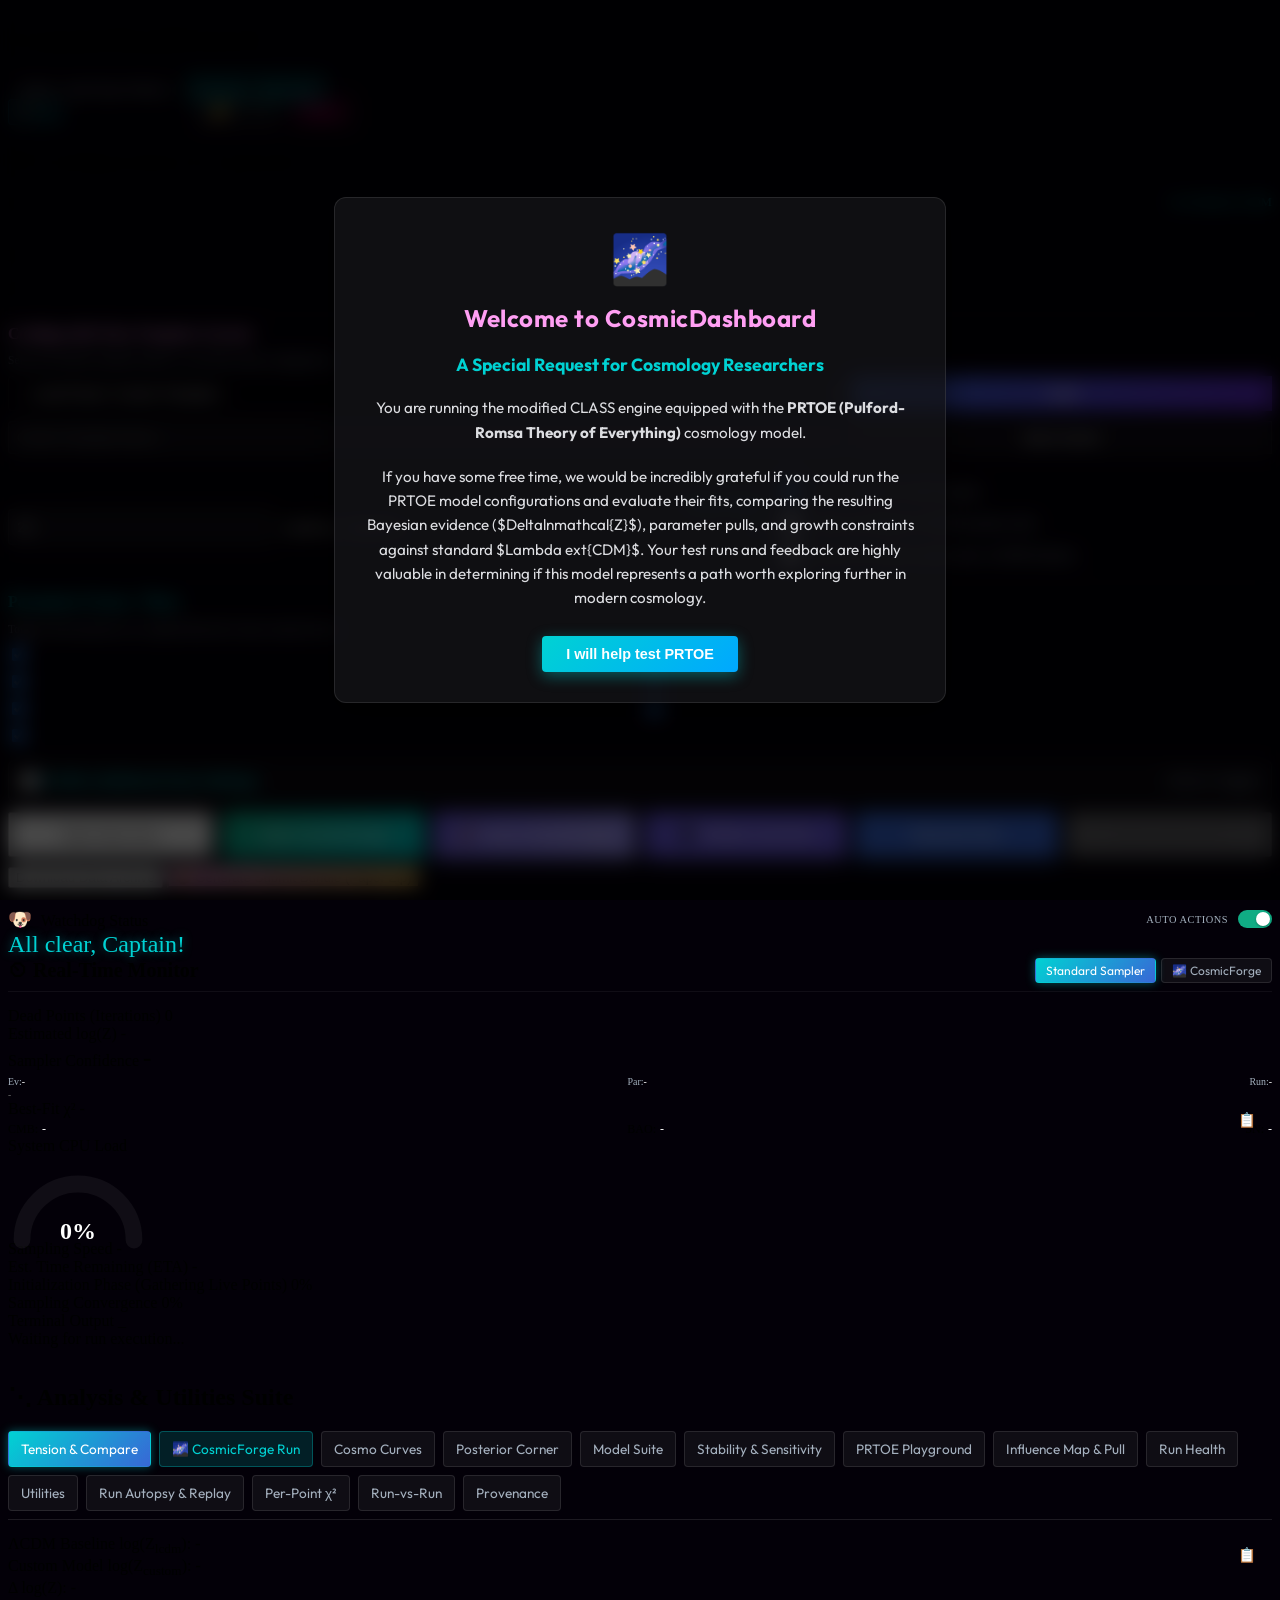
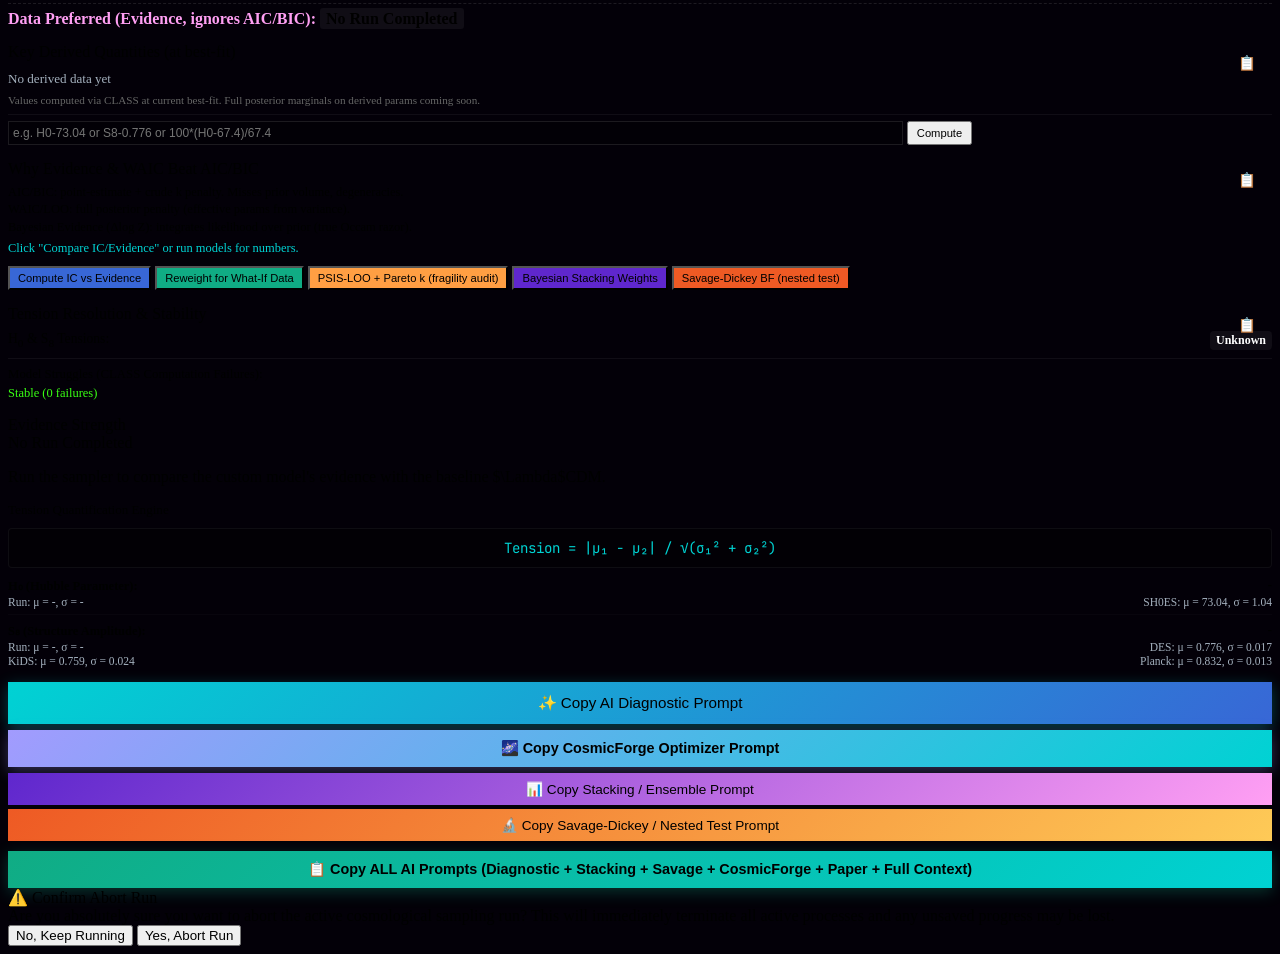
==== commit 88aad791: "Add CosmicForge Apply and Replay Last Run buttons to dashboard - Add Apply CosmicForge button with s" ====
--- a/cosmic_dashboard/frontend/index.html
+++ b/cosmic_dashboard/frontend/index.html
@@ -4,16 +4,20 @@
     <meta charset="UTF-8">
     <meta name="viewport" content="width=device-width, initial-scale=1.0">
     <title>CosmicDashboard - CLASS & Cobaya Controller</title>
+    <!-- Preconnect to external origins so DNS+TLS happens in parallel with HTML parse -->
+    <link rel="preconnect" href="https://fonts.googleapis.com">
+    <link rel="preconnect" href="https://fonts.gstatic.com" crossorigin>
+    <link rel="preconnect" href="https://cdn.jsdelivr.net">
     <link rel="stylesheet" href="index.css">
-    <link href="https://fonts.googleapis.com/css2?family=Outfit:wght@300;400;600;800&family=JetBrains+Mono:wght@400;700&display=swap" rel="stylesheet">
-    <script src="https://cdn.jsdelivr.net/npm/chart.js"></script>
+    <!-- font-display=swap: text renders immediately in fallback font, swaps when loaded -->
+    <link href="https://fonts.googleapis.com/css2?family=Outfit:wght@300;400;600;800&family=JetBrains+Mono:wght@400;700&display=swap" rel="stylesheet" media="print" onload="this.media='all'">
+    <noscript><link href="https://fonts.googleapis.com/css2?family=Outfit:wght@300;400;600;800&family=JetBrains+Mono:wght@400;700&display=swap" rel="stylesheet"></noscript>
+    <!-- Chart.js: defer so it doesn't block HTML parsing or first paint -->
+    <script src="https://cdn.jsdelivr.net/npm/chart.js" defer></script>
     <style>
-        /* Deep Space Nebula Background */
+        /* Deep Space Nebula Background — loaded lazily after paint to avoid blocking */
         body {
             background-color: #030008 !important;
-            background-image: 
-                linear-gradient(to bottom, rgba(3, 0, 8, 0.4), rgba(3, 0, 8, 0.9)),
-                url('https://images.unsplash.com/photo-1462331940025-496dfbfc7564?q=80&w=2560&auto=format&fit=crop') !important;
             background-size: cover !important;
             background-position: center center !important;
             background-attachment: fixed !important;
@@ -134,10 +138,10 @@
                 <div style="display: flex; align-items: center; justify-content: space-between; flex-wrap: wrap; gap: 15px;">
                     <div style="max-width: 50%;">
                         <h3 style="margin: 0 0 5px 0; color: #00d2d3; font-size: 1.15rem; display: flex; align-items: center; gap: 8px;">
-                            <span>🎉</span> Cosmo Optimizer Run Complete!
+                            <span>🎉</span> CosmicForge Run Complete!
                         </h3>
                         <p style="margin: 0; color: #a4b0be; font-size: 0.85rem;">
-                            The multi-start optimizer has successfully finished. Mode clustering, GP surrogate-accelerated MCMC, and Gelfand-Dey evidence estimation are complete.
+                            The multi-start CosmicForge has successfully finished. Mode clustering, GP surrogate-accelerated MCMC, and Gelfand-Dey evidence estimation are complete.
                         </p>
                     </div>
                     <div style="display: flex; gap: 20px; flex-wrap: wrap;">
@@ -265,12 +269,12 @@
 
                 <!-- Profile Likelihood Scan Collapsible Panel -->
                 <div style="margin-top: 15px; background: rgba(255,255,255,0.03); border: 1px solid rgba(255,255,255,0.08); border-radius: 6px; padding: 12px; margin-bottom: 10px;">
-                    <div style="display: flex; justify-content: space-between; align-items: center; cursor: pointer; user-select: none;" onclick="const el=document.getElementById('profile-scan-settings'); el.style.display=el.style.display==='none'?'block':'none';">
+                    <button type="button" style="display: flex; justify-content: space-between; align-items: center; width: 100%; background: none; border: none; cursor: pointer; user-select: none; padding: 0; color: inherit;" onclick="const el=document.getElementById('profile-scan-settings'); el.style.display=el.style.display==='none'?'block':'none';">
                         <span style="font-weight: bold; color: #00d2d3; font-size: 0.88rem; display: flex; align-items: center; gap: 6px;">
                             📊 Profile Likelihood Scan Settings
                         </span>
                         <span style="font-size: 0.8rem; color: #a4b0be;">(Click to Toggle)</span>
-                    </div>
+                    </button>
                     <div id="profile-scan-settings" style="display: none; margin-top: 10px;">
                         <div style="display: flex; flex-direction: column; gap: 8px;">
                             <div style="display: flex; gap: 10px; align-items: center;">
@@ -302,7 +306,9 @@
                 <!-- Action Buttons -->
                 <div class="actions" style="display: flex; gap: 10px; flex-wrap: wrap;">
                     <button class="btn btn-primary btn-glow" id="btn-start" style="flex: 1; padding: 12px 10px; font-size: 0.95rem;">Start New Run</button>
-                    <button class="btn btn-primary btn-glow" id="btn-start-opt" style="flex: 1; padding: 12px 10px; font-size: 0.95rem; background: linear-gradient(135deg, #10ac84, #00d2d3); color: white; border: none; box-shadow: 0 4px 15px rgba(0, 210, 211, 0.4);">Start Optimized Run</button>
+                    <button class="btn btn-primary btn-glow" id="btn-start-opt" style="flex: 1; padding: 12px 10px; font-size: 0.95rem; background: linear-gradient(135deg, #10ac84, #00d2d3); color: white; border: none; box-shadow: 0 4px 15px rgba(0, 210, 211, 0.4);">Start CosmicForge</button>
+                    <button class="btn" id="btn-apply-cosmicforge" style="flex: 1; padding: 12px 10px; font-size: 0.95rem; background: linear-gradient(135deg, #6c5ce7, #a29bfe); color: white; border: none; box-shadow: 0 4px 15px rgba(108, 92, 231, 0.4);" title="Apply CosmicForge settings to selected config">🚀 Apply CosmicForge</button>
+                    <button class="btn" id="btn-load-last-run" style="flex: 1; padding: 12px 10px; font-size: 0.95rem; background: #6c5ce7; color: white; border: none; box-shadow: 0 4px 15px rgba(108, 92, 231, 0.4);" title="Reload last run configuration from phone">📱 Replay Last Run</button>
                     <button class="btn" id="btn-resume" style="flex: 1; padding: 12px 10px; font-size: 0.95rem; background: #3867d6; color: white; border: none; box-shadow: 0 4px 15px rgba(56, 103, 214, 0.4);">Resume Run</button>
                     <button class="btn btn-danger" id="btn-stop" disabled style="flex: 1; padding: 12px 10px; font-size: 0.95rem;">Abort Active Run</button>
                 </div>
@@ -316,9 +322,11 @@
                         <span><span id="watchdog-icon" style="font-size: 1.2rem; margin-right: 5px;">🐶</span> Watchdog Status</span>
                         <div style="display: flex; align-items: center; gap: 8px;">
                             <span style="font-size: 0.65rem; color: #a4b0be; text-transform: uppercase; letter-spacing: 0.5px; margin-right: 2px;">Auto Actions</span>
-                            <div class="toggle-container" style="position: relative; width: 34px; height: 18px; cursor: pointer; background: #10ac84; border-radius: 9px; transition: background 0.2s; display: inline-block; vertical-align: middle;" id="toggle-auto-watchdog" title="Toggle automated prior boundary recovery & restarts">
-                                <div class="toggle-handle" style="position: absolute; top: 2px; left: 18px; width: 14px; height: 14px; background: white; border-radius: 50%; transition: left 0.2s; box-shadow: 0 1px 2px rgba(0,0,0,0.3);"></div>
-                            </div>
+                            <label style="position: relative; display: inline-block; width: 34px; height: 18px; cursor: pointer;" title="Toggle automated prior boundary recovery & restarts">
+                                <input type="checkbox" id="toggle-auto-watchdog" checked style="opacity: 0; width: 0; height: 0;">
+                                <span class="slider" style="position: absolute; cursor: pointer; top: 0; left: 0; right: 0; bottom: 0; background-color: #10ac84; transition: 0.2s; border-radius: 9px;"></span>
+                                <span class="slider-handle" style="position: absolute; content: ''; height: 14px; width: 14px; left: 18px; bottom: 2px; background-color: white; transition: 0.2s; border-radius: 50%; box-shadow: 0 1px 2px rgba(0,0,0,0.3);"></span>
+                            </label>
                         </div>
                     </div>
                     <div class="jeffreys-value" id="watchdog-text" style="color: #00d2d3; font-size: 1.5rem; text-shadow: 0 0 10px rgba(0, 210, 211, 0.5); transition: color 0.3s ease;">All clear, Captain!</div>
@@ -340,82 +348,142 @@
                 </div>
             </section>
 
-            <!-- Center Panel: Real-Time Sampler Monitor -->
             <section class="panel glassmorphic" id="monitor-panel" style="min-width: 0;">
-                <h2><span class="icon">&#x23f2;</span> Real-Time Monitor</h2>
+                <div style="display: flex; justify-content: space-between; align-items: center; margin-bottom: 15px; border-bottom: 1px solid rgba(255,255,255,0.05); padding-bottom: 8px;">
+                    <h2 style="margin: 0; font-size: 1.25rem;"><span class="icon">&#x23f2;</span> Real-Time Monitor</h2>
+                    <div class="tab-header" style="margin: 0; border: none; padding: 0; display: flex; gap: 5px;">
+                        <button class="tab-btn active" id="btn-monitor-tab-sampler" onclick="switchMonitorTab('sampler')" style="padding: 4px 10px; font-size: 0.75rem; border-radius: 4px;">Standard Sampler</button>
+                        <button class="tab-btn" id="btn-monitor-tab-optimizer" onclick="switchMonitorTab('optimizer')" style="padding: 4px 10px; font-size: 0.75rem; border-radius: 4px;">🌌 CosmicForge</button>
+                    </div>
+                </div>
                 
-                <div class="monitor-stats">
-                    <div class="stat-card">
-                        <span class="stat-label">Dead Points (Iterations)</span>
-                        <span class="stat-value" id="stat-dead">0</span>
-                    </div>
-                    <div class="stat-card">
-                        <span class="stat-label">Estimated log(Z)</span>
-                        <span class="stat-value highlight-cyan" id="stat-evidence">-</span>
-                    </div>
-                    <!-- New: Confidence Tracker - shows how confident the sampler is in current likelihood & parameters -->
-                    <div class="stat-card">
-                        <span class="stat-label">Sampler Confidence</span>
-                        <span class="stat-value" id="stat-confidence" style="font-size: 1.6rem; font-weight: 700;">-</span>
-                        <div style="margin-top: 3px; font-size: 0.62rem; color: #a4b0be; display: flex; gap: 5px; justify-content: space-between;">
-                            <span>Ev:<span id="conf-evidence" style="color:#fff; font-family: var(--font-mono);">-</span></span>
-                            <span>Par:<span id="conf-params" style="color:#fff; font-family: var(--font-mono);">-</span></span>
-                            <span>Run:<span id="conf-sampler" style="color:#fff; font-family: var(--font-mono);">-</span></span>
-                        </div>
-                        <div id="conf-message" style="margin-top: 2px; font-size: 0.6rem; color: #666; font-family: var(--font-mono); white-space: nowrap; overflow: hidden; text-overflow: ellipsis;">-</div>
-                    </div>
-                    <div class="stat-card" style="position: relative;">
-                        <button class="copy-btn" id="btn-copy-bestfit" title="Copy best-fit parameters" style="position: absolute; top: 10px; right: 10px; background: none; border: none; color: #a4b0be; cursor: pointer; font-size: 0.9rem; padding: 2px 6px; border-radius: 4px; transition: all 0.2s ease;">📋</button>
-                        <span class="stat-label">Best-Fit &chi;&sup2;</span>
-                        <span class="stat-value highlight-neon" id="stat-chi2">-</span>
-                        <div style="display: flex; justify-content: space-between; font-size: 0.75rem; color: var(--text-secondary); margin-top: 4px; font-family: var(--font-mono);">
-                            <span>CMB:<span id="stat-chi2-cmb" style="color:#fff; margin-left:4px">-</span></span>
-                            <span>BAO:<span id="stat-chi2-bao" style="color:#fff; margin-left:4px">-</span></span>
-                            <span>SN:<span id="stat-chi2-sn" style="color:#fff; margin-left:4px">-</span></span>
-                        </div>
-                        <div id="stat-raw-params" style="margin-top: 10px; font-size: 0.7rem; color: #a4b0be; font-family: var(--font-mono); max-height: 120px; overflow-y: auto; overflow-x: auto; background: rgba(0,0,0,0.2); padding: 6px; border-radius: 4px; display: none; word-break: break-all;">
-                            <!-- Raw params injected here -->
-                        </div>
-                    </div>
-                    <div class="stat-card" style="align-items: center; justify-content: center;">
-                        <span class="stat-label" style="align-self: flex-start; width: 100%;">System CPU Load</span>
-                        <div style="position: relative; width: 140px; height: 70px; margin-top: 15px;">
-                            <svg viewBox="0 0 100 50" style="width: 100%; height: 100%; overflow: visible;">
-                                <path d="M 10 50 A 40 40 0 0 1 90 50" fill="none" stroke="rgba(255,255,255,0.05)" stroke-width="12" stroke-linecap="round"/>
-                                <path id="cpu-gauge-path" d="M 10 50 A 40 40 0 0 1 90 50" fill="none" stroke="#00d2d3" stroke-width="12" stroke-linecap="round" stroke-dasharray="125.66" stroke-dashoffset="125.66" style="transition: stroke-dashoffset 0.5s ease-out, stroke 0.5s ease;"/>
-                            </svg>
-                            <div style="position: absolute; bottom: -5px; left: 0; width: 100%; text-align: center;">
-                                <span id="stat-cpu" style="font-family: var(--font-mono); font-size: 1.5rem; font-weight: 700; color: #fff;">0%</span>
-                            </div>
-                        </div>
-                    </div>
-                    <div class="stat-card">
-                        <span class="stat-label">Sampling Speed</span>
-                        <span class="stat-value highlight-cyan" id="stat-speed">-</span>
-                    </div>
-                    <div class="stat-card">
-                        <span class="stat-label">Est. Time Remaining (ETA)</span>
-                        <span class="stat-value highlight-neon" id="stat-eta">-</span>
-                    </div>
-                </div>
-
-                <div class="progress-container">
-                    <div class="progress-header">
-                        <span>Initialization Phase (Gathering Live Points)</span>
-                        <span id="init-percent">0%</span>
-                    </div>
-                    <div class="progress-bar">
-                        <div class="progress-fill" id="init-fill" style="background: linear-gradient(90deg, #ff9ff3, #feca57);"></div>
-                    </div>
-                </div>
-
-                <div class="progress-container">
-                    <div class="progress-header">
-                        <span>Sampling Convergence</span>
-                        <span id="progress-percent">0%</span>
-                    </div>
-                    <div class="progress-bar">
-                        <div class="progress-fill" id="progress-fill"></div>
+                <!-- Sampler View -->
+                <div id="monitor-view-sampler">
+                    <div class="monitor-stats">
+                        <div class="stat-card">
+                            <span class="stat-label">Dead Points (Iterations)</span>
+                            <span class="stat-value" id="stat-dead">0</span>
+                        </div>
+                        <div class="stat-card">
+                            <span class="stat-label">Estimated log(Z)</span>
+                            <span class="stat-value highlight-cyan" id="stat-evidence">-</span>
+                        </div>
+                        <div class="stat-card">
+                            <span class="stat-label">Sampler Confidence</span>
+                            <span class="stat-value" id="stat-confidence" style="font-size: 1.6rem; font-weight: 700;">-</span>
+                            <div style="margin-top: 3px; font-size: 0.62rem; color: #a4b0be; display: flex; gap: 5px; justify-content: space-between;">
+                                <span>Ev:<span id="conf-evidence" style="color:#fff; font-family: var(--font-mono);">-</span></span>
+                                <span>Par:<span id="conf-params" style="color:#fff; font-family: var(--font-mono);">-</span></span>
+                                <span>Run:<span id="conf-sampler" style="color:#fff; font-family: var(--font-mono);">-</span></span>
+                            </div>
+                            <div id="conf-message" style="margin-top: 2px; font-size: 0.6rem; color: #666; font-family: var(--font-mono); white-space: nowrap; overflow: hidden; text-overflow: ellipsis;">-</div>
+                        </div>
+                        <div class="stat-card" style="position: relative;">
+                            <button class="copy-btn" id="btn-copy-bestfit" title="Copy best-fit parameters" style="position: absolute; top: 10px; right: 10px; background: none; border: none; color: #a4b0be; cursor: pointer; font-size: 0.9rem; padding: 2px 6px; border-radius: 4px; transition: all 0.2s ease;">📋</button>
+                            <span class="stat-label">Best-Fit &chi;&sup2;</span>
+                            <span class="stat-value highlight-neon" id="stat-chi2">-</span>
+                            <div style="display: flex; justify-content: space-between; font-size: 0.75rem; color: var(--text-secondary); margin-top: 4px; font-family: var(--font-mono);">
+                                <span>CMB:<span id="stat-chi2-cmb" style="color:#fff; margin-left:4px">-</span></span>
+                                <span>BAO:<span id="stat-chi2-bao" style="color:#fff; margin-left:4px">-</span></span>
+                                <span>SN:<span id="stat-chi2-sn" style="color:#fff; margin-left:4px">-</span></span>
+                            </div>
+                            <div id="stat-raw-params" style="margin-top: 10px; font-size: 0.7rem; color: #a4b0be; font-family: var(--font-mono); max-height: 120px; overflow-y: auto; overflow-x: auto; background: rgba(0,0,0,0.2); padding: 6px; border-radius: 4px; display: none; word-break: break-all;">
+                                <!-- Raw params injected here -->
+                            </div>
+                        </div>
+                        <div class="stat-card" style="align-items: center; justify-content: center;">
+                            <span class="stat-label" style="align-self: flex-start; width: 100%;">System CPU Load</span>
+                            <div style="position: relative; width: 140px; height: 70px; margin-top: 15px;">
+                                <svg viewBox="0 0 100 50" style="width: 100%; height: 100%; overflow: visible;">
+                                    <path d="M 10 50 A 40 40 0 0 1 90 50" fill="none" stroke="rgba(255,255,255,0.05)" stroke-width="12" stroke-linecap="round"/>
+                                    <path id="cpu-gauge-path" d="M 10 50 A 40 40 0 0 1 90 50" fill="none" stroke="#00d2d3" stroke-width="12" stroke-linecap="round" stroke-dasharray="125.66" stroke-dashoffset="125.66" style="transition: stroke-dashoffset 0.5s ease-out, stroke 0.5s ease;"/>
+                                </svg>
+                                <div style="position: absolute; bottom: -5px; left: 0; width: 100%; text-align: center;">
+                                    <span id="stat-cpu" style="font-family: var(--font-mono); font-size: 1.5rem; font-weight: 700; color: #fff;">0%</span>
+                                </div>
+                            </div>
+                        </div>
+                        <div class="stat-card">
+                            <span class="stat-label">Sampling Speed</span>
+                            <span class="stat-value highlight-cyan" id="stat-speed">-</span>
+                        </div>
+                        <div class="stat-card">
+                            <span class="stat-label">Est. Time Remaining (ETA)</span>
+                            <span class="stat-value highlight-neon" id="stat-eta">-</span>
+                        </div>
+                    </div>
+
+                    <div class="progress-container">
+                        <div class="progress-header">
+                            <span>Initialization Phase (Gathering Live Points)</span>
+                            <span id="init-percent">0%</span>
+                        </div>
+                        <div class="progress-bar">
+                            <div class="progress-fill" id="init-fill" style="background: linear-gradient(90deg, #ff9ff3, #feca57);"></div>
+                        </div>
+                    </div>
+
+                    <div class="progress-container">
+                        <div class="progress-header">
+                            <span>Sampling Convergence</span>
+                            <span id="progress-percent">0%</span>
+                        </div>
+                        <div class="progress-bar">
+                            <div class="progress-fill" id="progress-fill"></div>
+                        </div>
+                    </div>
+                </div>
+
+                <!-- CosmicForge View -->
+                <div id="monitor-view-optimizer" style="display: none;">
+                    <div class="monitor-stats">
+                        <div class="stat-card">
+                            <span class="stat-label">Total Evaluations</span>
+                            <span class="stat-value" id="opt-stat-evals">0</span>
+                        </div>
+                        <div class="stat-card" style="position: relative;">
+                            <span class="stat-label">Best-Fit &chi;&sup2;</span>
+                            <span class="stat-value highlight-neon" id="opt-stat-chi2">-</span>
+                            <div style="display: flex; justify-content: space-between; font-size: 0.75rem; color: var(--text-secondary); margin-top: 4px; font-family: var(--font-mono);">
+                                <span>CMB:<span id="opt-stat-chi2-cmb" style="color:#fff; margin-left:4px">-</span></span>
+                                <span>BAO:<span id="opt-stat-chi2-bao" style="color:#fff; margin-left:4px">-</span></span>
+                                <span>SN:<span id="opt-stat-chi2-sn" style="color:#fff; margin-left:4px">-</span></span>
+                            </div>
+                        </div>
+                        <div class="stat-card">
+                            <span class="stat-label">Active Phase</span>
+                            <span class="stat-value highlight-cyan" id="opt-stat-phase" style="font-size: 1.3rem;">Local Search</span>
+                        </div>
+                        <div class="stat-card" style="align-items: center; justify-content: center;">
+                            <span class="stat-label" style="align-self: flex-start; width: 100%;">System CPU Load</span>
+                            <div style="position: relative; width: 140px; height: 70px; margin-top: 15px;">
+                                <svg viewBox="0 0 100 50" style="width: 100%; height: 100%; overflow: visible;">
+                                    <path d="M 10 50 A 40 40 0 0 1 90 50" fill="none" stroke="rgba(255,255,255,0.05)" stroke-width="12" stroke-linecap="round"/>
+                                    <path id="opt-cpu-gauge-path" d="M 10 50 A 40 40 0 0 1 90 50" fill="none" stroke="#a29bfe" stroke-width="12" stroke-linecap="round" stroke-dasharray="125.66" stroke-dashoffset="125.66" style="transition: stroke-dashoffset 0.5s ease-out, stroke 0.5s ease;"/>
+                                </svg>
+                                <div style="position: absolute; bottom: -5px; left: 0; width: 100%; text-align: center;">
+                                    <span id="opt-stat-cpu" style="font-family: var(--font-mono); font-size: 1.5rem; font-weight: 700; color: #fff;">0%</span>
+                                </div>
+                            </div>
+                        </div>
+                        <div class="stat-card">
+                            <span class="stat-label">Evaluation Speed</span>
+                            <span class="stat-value highlight-cyan" id="opt-stat-speed">-</span>
+                        </div>
+                        <div class="stat-card">
+                            <span class="stat-label">Est. Time Remaining (ETA)</span>
+                            <span class="stat-value highlight-neon" id="opt-stat-eta">-</span>
+                        </div>
+                    </div>
+
+                    <div class="progress-container" style="margin-top: 20px;">
+                        <div class="progress-header">
+                            <span>Optimization & MCMC Sampling Progress</span>
+                            <span id="opt-progress-percent">0%</span>
+                        </div>
+                        <div class="progress-bar">
+                            <div class="progress-fill" id="opt-progress-fill" style="background: linear-gradient(90deg, #a29bfe, #6c5ce7);"></div>
+                        </div>
                     </div>
                 </div>
 
@@ -448,7 +516,7 @@
                 <!-- Tab Headers -->
                 <div class="tabs-header" style="display: flex; gap: 8px; border-bottom: 1px solid rgba(255,255,255,0.1); padding-bottom: 8px; margin-bottom: 15px; flex-wrap: wrap;">
                     <button class="tab-btn active" data-tab="tab-tension">Tension &amp; Compare</button>
-                    <button class="tab-btn" data-tab="tab-optimizer" id="tab-btn-optimizer" style="display: none; background: rgba(0, 210, 211, 0.15); border: 1px solid rgba(0, 210, 211, 0.3); color: #00d2d3;">⚡ Optimized Run</button>
+                    <button class="tab-btn" data-tab="tab-optimizer" id="tab-btn-optimizer" style="background: rgba(0, 210, 211, 0.15); border: 1px solid rgba(0, 210, 211, 0.3); color: #00d2d3;">🌌 CosmicForge Run</button>
                     <button class="tab-btn" data-tab="tab-curves">Cosmo Curves</button>
                     <button class="tab-btn" data-tab="tab-corner">Posterior Corner</button>
                     <button class="tab-btn" data-tab="tab-compare">Model Suite</button>
@@ -627,6 +695,9 @@
                     <button class="btn btn-primary btn-glow" id="btn-copy-ai-prompt" style="margin-top: 15px; width: 100%; padding: 12px; font-size: 0.95rem; background: linear-gradient(135deg, #00d2d3, #3867d6); border: none; box-shadow: 0 4px 15px rgba(0, 210, 211, 0.3);">
                         ✨ Copy AI Diagnostic Prompt
                     </button>
+                    <button class="btn" id="btn-copy-ai-cosmicforge" style="margin-top: 6px; width: 100%; padding: 10px; font-size: 0.9rem; background: linear-gradient(135deg, #a29bfe, #00d2d3); border: none; box-shadow: 0 4px 15px rgba(162, 155, 254, 0.3); font-weight: bold;">
+                        🌌 Copy CosmicForge Optimizer Prompt
+                    </button>
                     <button class="btn" id="btn-copy-ai-stacking" style="margin-top: 6px; width: 100%; padding: 8px; font-size: 0.85rem; background: linear-gradient(135deg, #5f27cd, #ff9ff3); border: none;">
                         📊 Copy Stacking / Ensemble Prompt
                     </button>
@@ -634,7 +705,7 @@
                         🔬 Copy Savage-Dickey / Nested Test Prompt
                     </button>
                     <button class="btn btn-secondary" id="btn-copy-all-ai-prompts" style="margin-top: 10px; width: 100%; padding: 10px; font-size: 0.9rem; background: linear-gradient(135deg, #10ac84, #00d2d3); border: none; box-shadow: 0 4px 15px rgba(16, 172, 132, 0.3); font-weight: bold;">
-                        📋 Copy ALL AI Prompts (Diagnostic + Stacking + Savage + Paper + Full Context)
+                        📋 Copy ALL AI Prompts (Diagnostic + Stacking + Savage + CosmicForge + Paper + Full Context)
                     </button>
                 </div>
 
@@ -642,28 +713,74 @@
                 <div class="tab-content" id="tab-optimizer">
                     <!-- Real-time Convergence Plot -->
                     <div class="evidence-math" style="position: relative;">
-                        <div class="jeffreys-title"><span style="font-size: 1.2rem; margin-right: 5px;">📈</span> Optimizer Convergence Progress</div>
+                        <div class="jeffreys-title"><span style="font-size: 1.2rem; margin-right: 5px;">📈</span> CosmicForge Convergence Progress</div>
                         <div style="text-align: center; margin-top: 10px;">
-                            <img id="optimizer-plot-img" src="/api/posteriors_plot?t=0" style="max-width: 100%; height: auto; border-radius: 8px; border: 1px solid rgba(255,255,255,0.08); background: #000;" onerror="this.style.display='none'; document.getElementById('optimizer-plot-fallback').style.display='block';" onload="document.getElementById('optimizer-plot-fallback').style.display='none';" />
+                            <img id="optimizer-plot-img" src="" style="max-width: 100%; height: auto; border-radius: 8px; border: 1px solid rgba(255,255,255,0.08); background: #000; display:none;" onerror="this.style.display='none'; document.getElementById('optimizer-plot-fallback').style.display='block';" onload="this.style.display='block'; document.getElementById('optimizer-plot-fallback').style.display='none';" />
                             <div id="optimizer-plot-fallback" style="padding: 40px; color: #a4b0be; font-size: 0.85rem;">Convergence plot will appear once the first evaluations are computed.</div>
                         </div>
                     </div>
 
-                    <!-- Multimodal Modes Comparison Card (Cosmo Optimizer) -->
+                    <!-- Multimodal Modes Comparison Card (CosmicForge) -->
                     <div class="evidence-math" id="multimodal-comparison-card" style="margin-top: 15px; position: relative;">
                         <button class="copy-btn" id="btn-copy-multimodal" title="Copy multimodal comparison" style="position: absolute; top: 10px; right: 10px; background: none; border: none; color: #a4b0be; cursor: pointer; font-size: 0.9rem; padding: 2px 6px; border-radius: 4px; transition: all 0.2s ease;">📋</button>
                         <div class="jeffreys-title"><span style="font-size: 1.2rem; margin-right: 5px;">🌌</span> Multimodal Modes Comparison</div>
                         <div id="multimodal-comparison-body" style="font-family: var(--font-mono); font-size: 0.8rem; line-height: 1.45; margin-top: 8px; overflow-x: auto;">
-                            <div style="color:#a4b0be">Run the Cosmo Optimizer with multistart to see Planck-preferred vs SH0ES-preferred modes compared.</div>
+                            <div style="color:#a4b0be">Run CosmicForge with multistart to see Planck-preferred vs SH0ES-preferred modes compared.</div>
                         </div>
                     </div>
 
                     <!-- Parameter Tension Analysis Card -->
                     <div class="evidence-math" id="tension-analysis-card" style="margin-top: 15px; position: relative;">
                         <button class="copy-btn" id="btn-copy-tension" title="Copy tension analysis" style="position: absolute; top: 10px; right: 10px; background: none; border: none; color: #a4b0be; cursor: pointer; font-size: 0.9rem; padding: 2px 6px; border-radius: 4px; transition: all 0.2s ease;">📋</button>
-                        <div class="jeffreys-title"><span style="font-size: 1.2rem; margin-right: 5px;">⚡</span> Mode Tension Analysis (Planck vs. SH0ES)</div>
+                        <div class="jeffreys-title"><span style="font-size: 1.2rem; margin-right: 5px;">🌌</span> Mode Tension Analysis (Planck vs. SH0ES)</div>
                         <div id="tension-analysis-body" style="font-family: var(--font-mono); font-size: 0.8rem; line-height: 1.45; margin-top: 8px; overflow-x: auto;">
                             <div style="color:#a4b0be">Run multi-start optimization to see parameter tension resolved.</div>
+                        </div>
+                    </div>
+
+                    <!-- MCMC Diagnostics Card -->
+                    <div class="evidence-math" id="mcmc-diagnostics-card" style="margin-top: 15px; position: relative; display: none;">
+                        <button class="copy-btn" id="btn-copy-mcmc-diag" title="Copy MCMC diagnostics" style="position: absolute; top: 10px; right: 10px; background: none; border: none; color: #a4b0be; cursor: pointer; font-size: 0.9rem; padding: 2px 6px; border-radius: 4px; transition: all 0.2s ease;">📋</button>
+                        <div class="jeffreys-title"><span style="font-size: 1.2rem; margin-right: 5px;">📊</span> MCMC Diagnostics (ESS & R̂)</div>
+                        <div id="mcmc-diagnostics-body" style="font-family: var(--font-mono); font-size: 0.8rem; line-height: 1.5; margin-top: 8px; overflow-x: auto; padding: 8px; background: rgba(0,0,0,0.2); border-radius: 4px;">
+                            <div style="color:#a4b0be">No MCMC diagnostics available yet. Run with --mcmc-steps >= 10000 to enable.</div>
+                        </div>
+                    </div>
+
+                    <!-- Mode Metadata & Diagnostics Card -->
+                    <div class="evidence-math" id="mode-metadata-card" style="margin-top: 15px; position: relative; display: none;">
+                        <button class="copy-btn" id="btn-copy-mode-meta" title="Copy mode metadata" style="position: absolute; top: 10px; right: 10px; background: none; border: none; color: #a4b0be; cursor: pointer; font-size: 0.9rem; padding: 2px 6px; border-radius: 4px; transition: all 0.2s ease;">📋</button>
+                        <div class="jeffreys-title"><span style="font-size: 1.2rem; margin-right: 5px;">🎯</span> Mode Metadata & Quality Metrics</div>
+                        <div id="mode-metadata-body" style="font-family: var(--font-mono); font-size: 0.8rem; line-height: 1.4; margin-top: 8px; overflow-x: auto; padding: 8px; background: rgba(0,0,0,0.2); border-radius: 4px;">
+                            <div style="color:#a4b0be">
+                                <table style="width: 100%; border-collapse: collapse; text-align: left;">
+                                    <thead>
+                                        <tr style="border-bottom: 1px solid rgba(255,255,255,0.1);">
+                                            <th style="padding: 4px; color: #00d2d3;">Mode</th>
+                                            <th style="padding: 4px; color: #00d2d3;">Viability</th>
+                                            <th style="padding: 4px; color: #00d2d3;">Stability</th>
+                                            <th style="padding: 4px; color: #00d2d3;">Surrogate Hit %</th>
+                                        </tr>
+                                    </thead>
+                                    <tbody id="mode-metadata-tbody">
+                                        <tr><td colspan="4" style="padding: 4px; color: #a4b0be;">No mode metadata available.</td></tr>
+                                    </tbody>
+                                </table>
+                            </div>
+                        </div>
+                    </div>
+
+                    <!-- Surrogate Usage Card -->
+                    <div class="evidence-math" id="surrogate-usage-card" style="margin-top: 15px; position: relative; display: none;">
+                        <div class="jeffreys-title"><span style="font-size: 1.2rem; margin-right: 5px;">⚙️</span> Surrogate Model Performance</div>
+                        <div id="surrogate-usage-body" style="font-family: var(--font-mono); font-size: 0.8rem; line-height: 1.5; margin-top: 8px; padding: 8px; background: rgba(0,0,0,0.2); border-radius: 4px;">
+                            <div style="color:#a4b0be">
+                                <div>Total Evaluations Bypassed: <span id="surrogate-total-evals" style="color: #00d2d3; font-weight: bold;">-</span></div>
+                                <div>Global Hit Rate: <span id="surrogate-global-rate" style="color: #ff9f43; font-weight: bold;">-</span></div>
+                                <div style="margin-top: 6px; font-size: 0.75rem; color: #a4b0be; line-height: 1.4;">
+                                    Note: Surrogate is disabled during MCMC/evidence phases to prevent bias in posterior estimation.
+                                </div>
+                            </div>
                         </div>
                     </div>
                 </div>
@@ -1398,6 +1515,7 @@
         </div>
     </div>
 
-    <script src="index.js"></script>
+    <!-- index.js at end of body with defer: parsed after DOM, executed after DOMContentLoaded -->
+    <script src="index.js" defer></script>
 </body>
 </html>
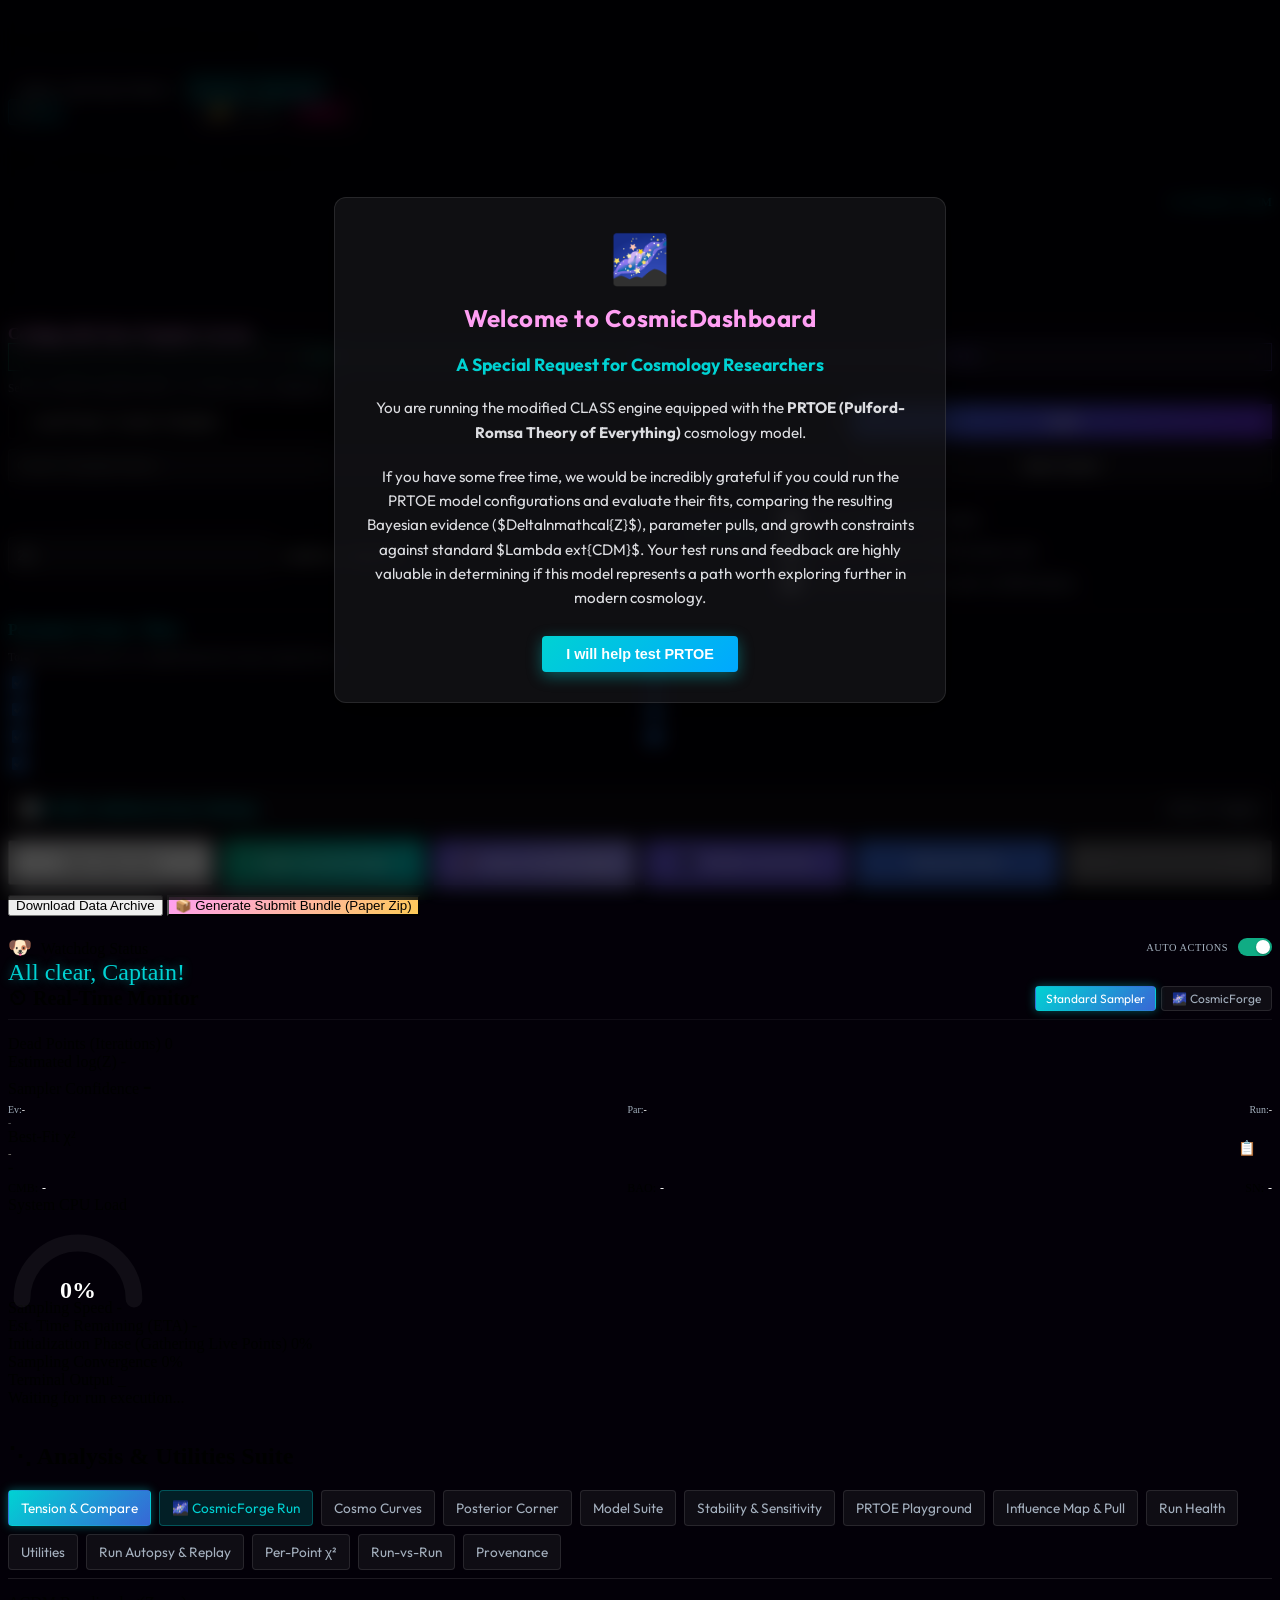
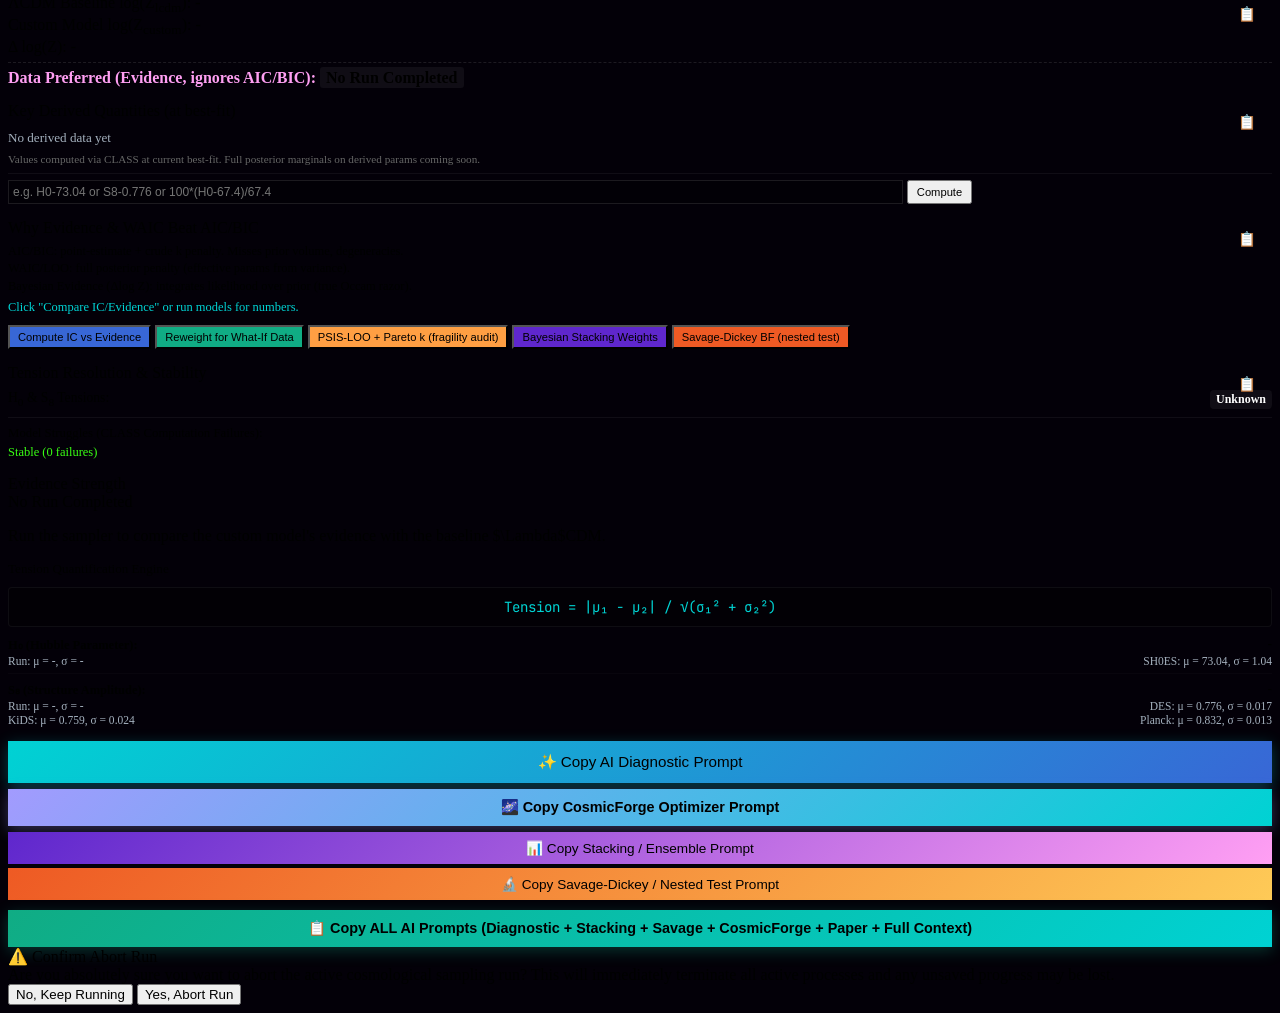
==== commit faf841b0: "Merge pull request #5 from TheMilkmanJ/coderabbit-review-2 Coderabbit review 2" ====
--- a/cosmic_dashboard/frontend/index.html
+++ b/cosmic_dashboard/frontend/index.html
@@ -188,6 +188,11 @@
                 <!-- Configurable Run Template System -->
                 <div class="control-group" id="template-system-section" style="margin-top: 15px; border-top: 1px solid rgba(255,255,255,0.05); padding-top: 10px;">
                     <label style="font-weight: bold; margin-bottom: 8px; color: #ff9ff3;">Configurable Run Template System</label>
+                    <!-- Quick Toggle: LCDM vs PRTOE -->
+                    <div style="display: flex; gap: 4px; margin-bottom: 8px; flex-wrap: wrap;">
+                        <button class="btn" id="btn-toggle-lcdm" style="flex: 1; padding: 6px; font-size: 0.75rem; background: rgba(255,255,255,0.05); border: 1px solid #10ac84; color: #10ac84; min-width: 80px;" title="Quick-load ΛCDM Baseline">ΛCDM</button>
+                        <button class="btn" id="btn-toggle-prtoe" style="flex: 1; padding: 6px; font-size: 0.75rem; background: rgba(255,255,255,0.05); border: 1px solid #6c5ce7; color: #6c5ce7; min-width: 80px;" title="Quick-load PRTOE Standard">PRTOE</button>
+                    </div>
                     <p style="font-size: 0.72rem; color: #a4b0be; margin-bottom: 10px;">Select pre-defined standard models or save/load custom configurations.</p>
                     <div style="display: flex; gap: 8px; margin-bottom: 10px;">
                         <select id="select-config-template" style="flex: 2; padding: 8px; border-radius: 4px; background: rgba(0,0,0,0.3); border: 1px solid rgba(255,255,255,0.1); color: #fff; font-size: 0.82rem;">
@@ -224,7 +229,7 @@
                     </div>
                     <div style="flex: 2; display: flex; flex-direction: column; gap: 8px; margin-top: 10px;">
                         <div style="display: flex; align-items: center; gap: 10px;">
-                            <input type="checkbox" id="check-autorebuild" checked style="width: 18px; height: 18px;">
+                            <input type="checkbox" id="check-autorebuild" style="width: 18px; height: 18px;">
                             <label style="margin: 0; cursor: pointer; color: #a4b0be; font-size: 0.9rem;" for="check-autorebuild">Auto-rebuild CLASS Engine</label>
                         </div>
                         <div style="display: flex; align-items: center; gap: 10px;">
@@ -323,7 +328,7 @@
                         <div style="display: flex; align-items: center; gap: 8px;">
                             <span style="font-size: 0.65rem; color: #a4b0be; text-transform: uppercase; letter-spacing: 0.5px; margin-right: 2px;">Auto Actions</span>
                             <label style="position: relative; display: inline-block; width: 34px; height: 18px; cursor: pointer;" title="Toggle automated prior boundary recovery & restarts">
-                                <input type="checkbox" id="toggle-auto-watchdog" checked style="opacity: 0; width: 0; height: 0;">
+                                <input type="checkbox" id="toggle-auto-watchdog" style="opacity: 0; width: 0; height: 0;">
                                 <span class="slider" style="position: absolute; cursor: pointer; top: 0; left: 0; right: 0; bottom: 0; background-color: #10ac84; transition: 0.2s; border-radius: 9px;"></span>
                                 <span class="slider-handle" style="position: absolute; content: ''; height: 14px; width: 14px; left: 18px; bottom: 2px; background-color: white; transition: 0.2s; border-radius: 50%; box-shadow: 0 1px 2px rgba(0,0,0,0.3);"></span>
                             </label>
@@ -381,6 +386,7 @@
                         <div class="stat-card" style="position: relative;">
                             <button class="copy-btn" id="btn-copy-bestfit" title="Copy best-fit parameters" style="position: absolute; top: 10px; right: 10px; background: none; border: none; color: #a4b0be; cursor: pointer; font-size: 0.9rem; padding: 2px 6px; border-radius: 4px; transition: all 0.2s ease;">📋</button>
                             <span class="stat-label">Best-Fit &chi;&sup2;</span>
+                            <div id="stat-chi2-file" style="font-size: 0.65rem; color: #84817a; font-family: var(--font-mono); margin-top: 2px; white-space: nowrap; overflow: hidden; text-overflow: ellipsis;">-</div>
                             <span class="stat-value highlight-neon" id="stat-chi2">-</span>
                             <div style="display: flex; justify-content: space-between; font-size: 0.75rem; color: var(--text-secondary); margin-top: 4px; font-family: var(--font-mono);">
                                 <span>CMB:<span id="stat-chi2-cmb" style="color:#fff; margin-left:4px">-</span></span>
@@ -443,6 +449,7 @@
                         </div>
                         <div class="stat-card" style="position: relative;">
                             <span class="stat-label">Best-Fit &chi;&sup2;</span>
+                            <div id="opt-stat-chi2-file" style="font-size: 0.65rem; color: #84817a; font-family: var(--font-mono); margin-top: 2px; white-space: nowrap; overflow: hidden; text-overflow: ellipsis;">-</div>
                             <span class="stat-value highlight-neon" id="opt-stat-chi2">-</span>
                             <div style="display: flex; justify-content: space-between; font-size: 0.75rem; color: var(--text-secondary); margin-top: 4px; font-family: var(--font-mono);">
                                 <span>CMB:<span id="opt-stat-chi2-cmb" style="color:#fff; margin-left:4px">-</span></span>
@@ -925,7 +932,7 @@
 
                         <!-- Manual recovery & packaging buttons -->
                             <div style="display: flex; align-items: center; gap: 8px; margin-bottom: 10px; padding: 8px; background: rgba(255,255,255,0.03); border-radius: 4px;">
-                                <input type="checkbox" id="chk-apply-watchdog" checked style="cursor: pointer; width: 16px; height: 16px;">
+                                <input type="checkbox" id="chk-apply-watchdog" style="cursor: pointer; width: 16px; height: 16px;">
                                 <label for="chk-apply-watchdog" style="color: #a4b0be; font-size: 0.78rem; cursor: pointer; margin: 0; user-select: none;">
                                     Auto-apply Watchdog prior recommendations
                                 </label>
